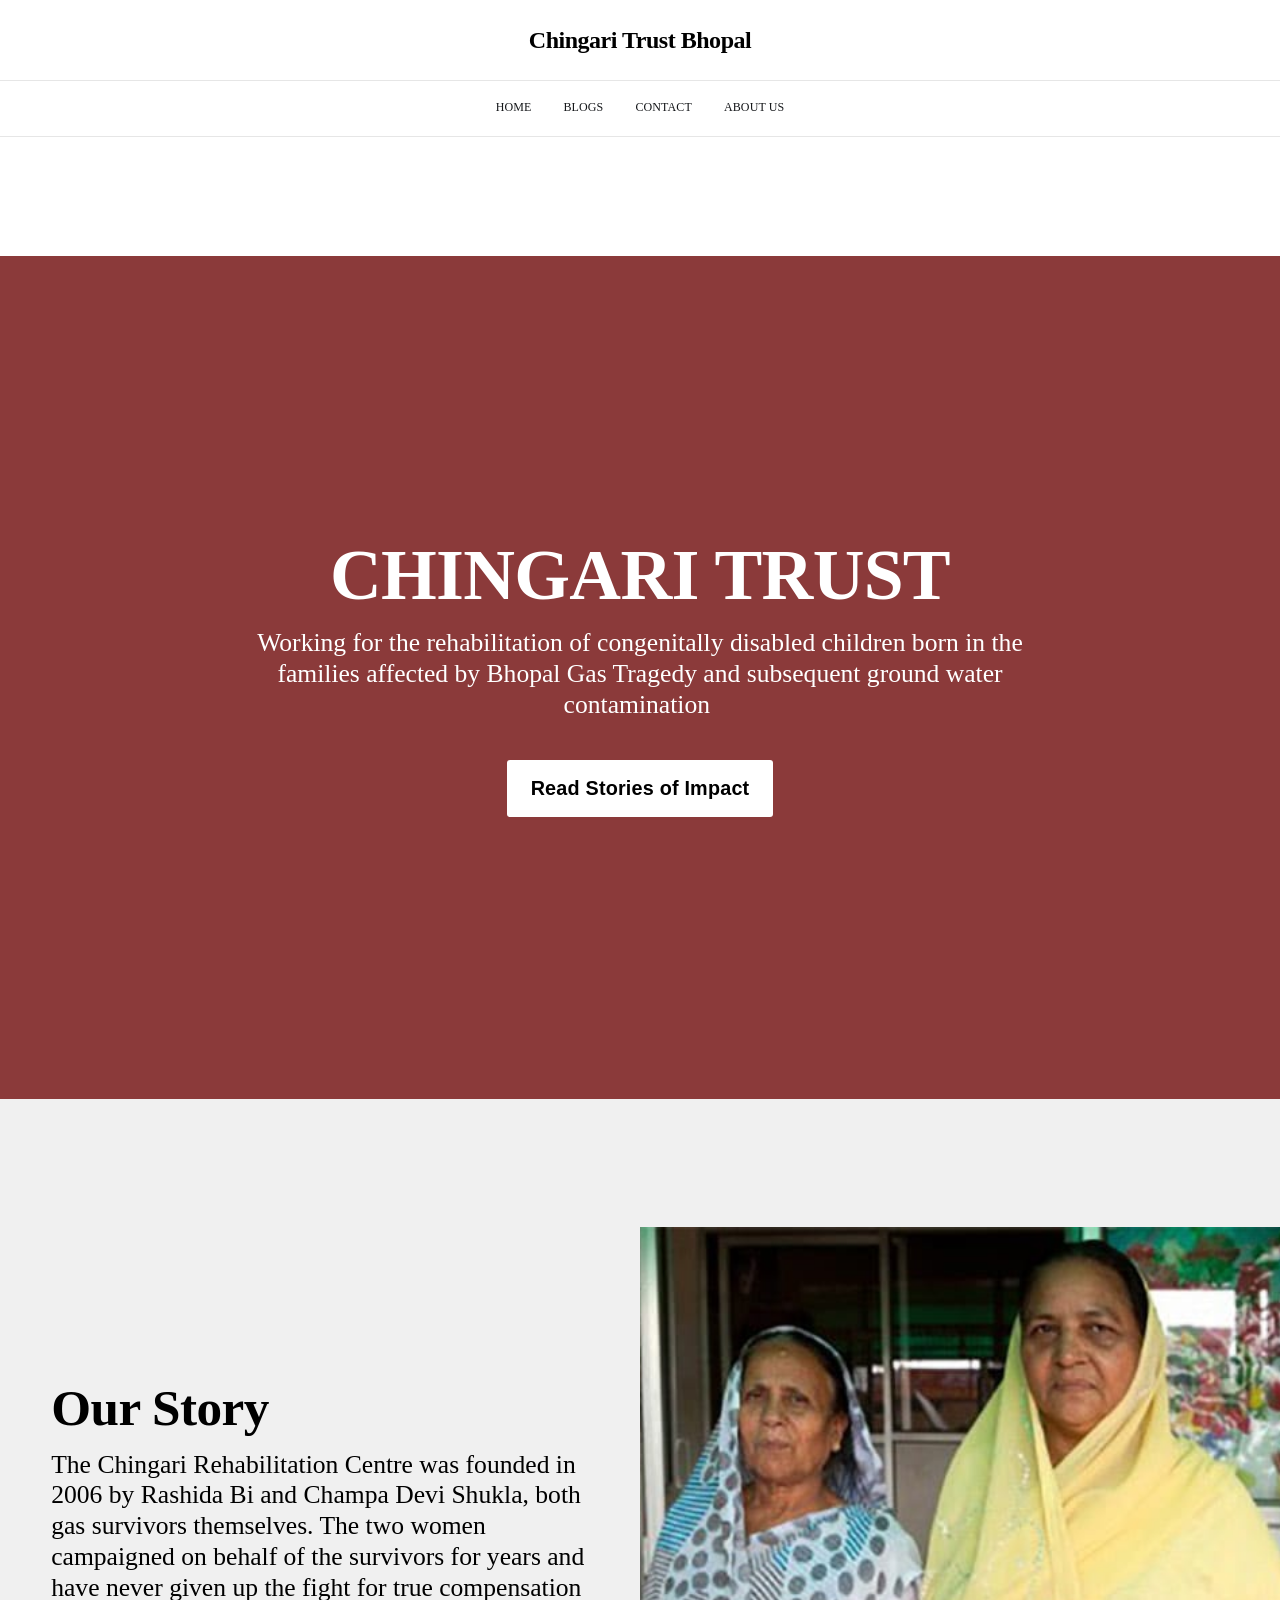
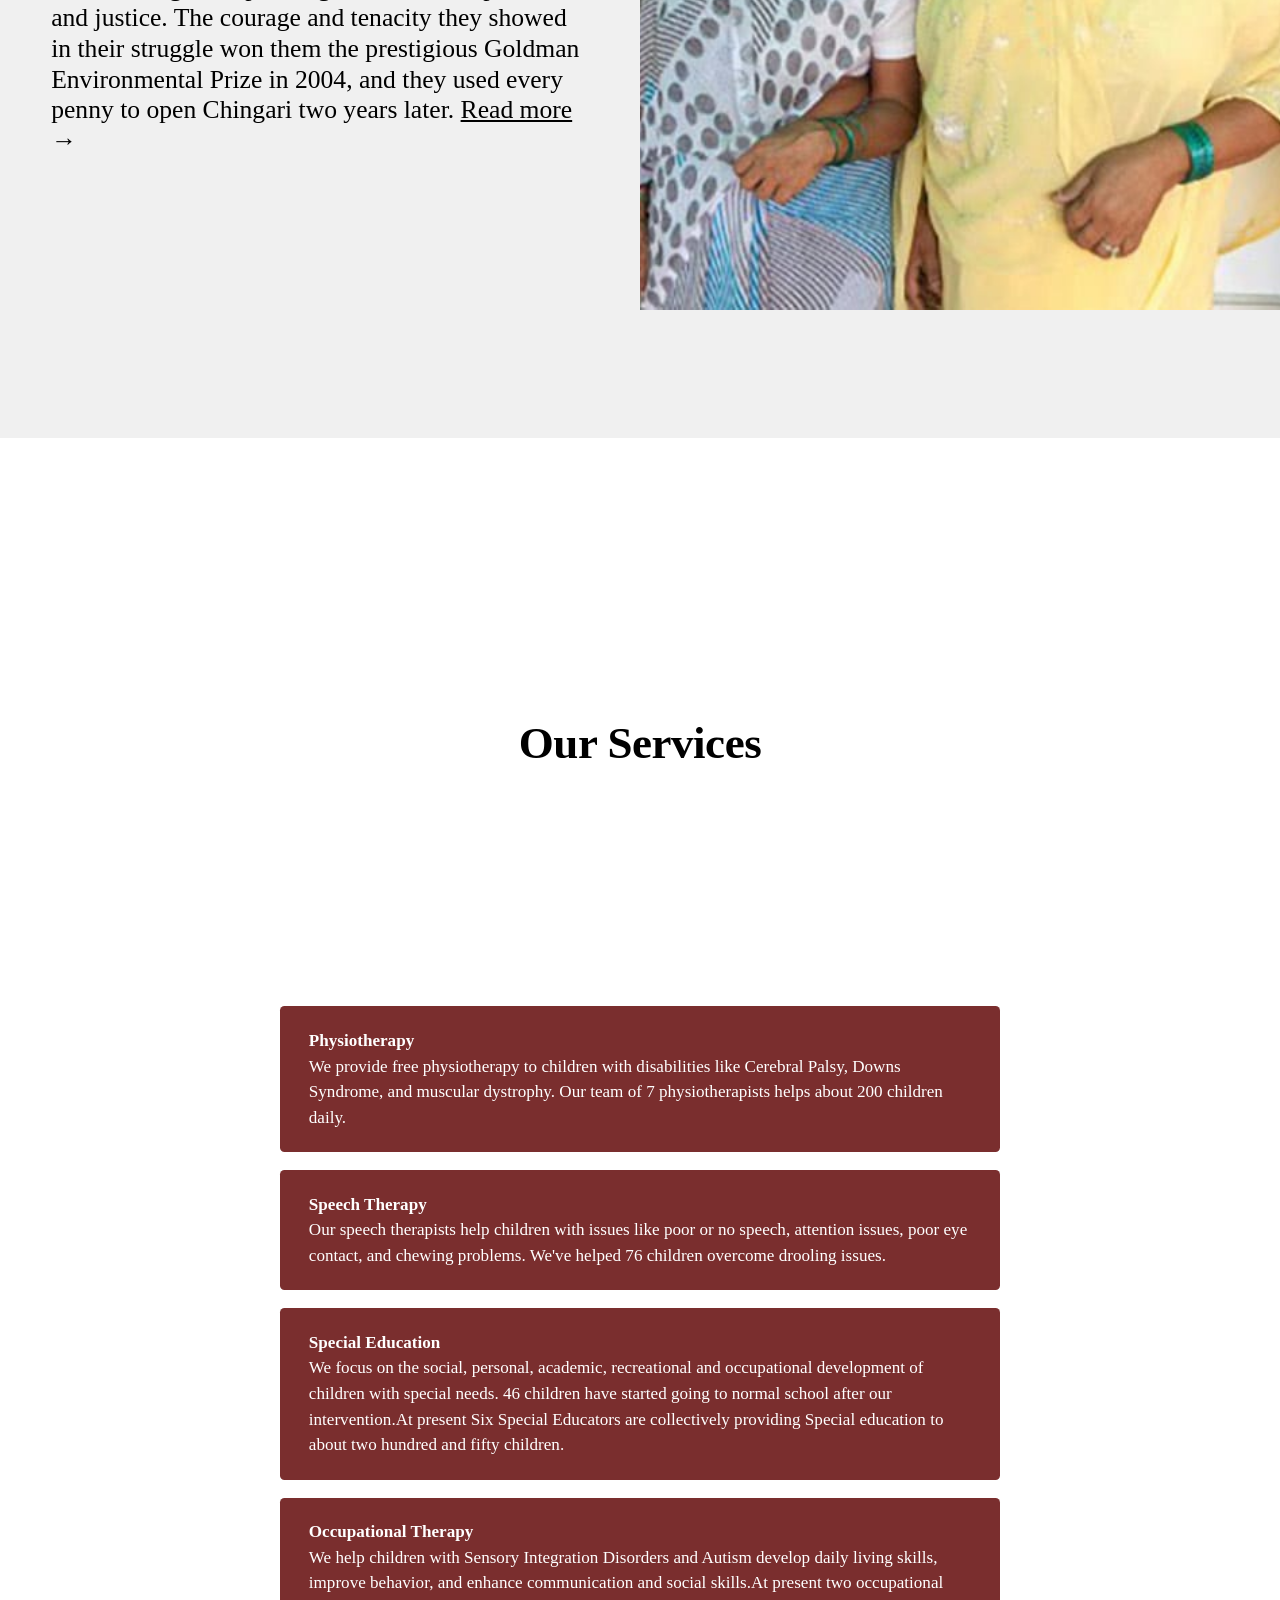
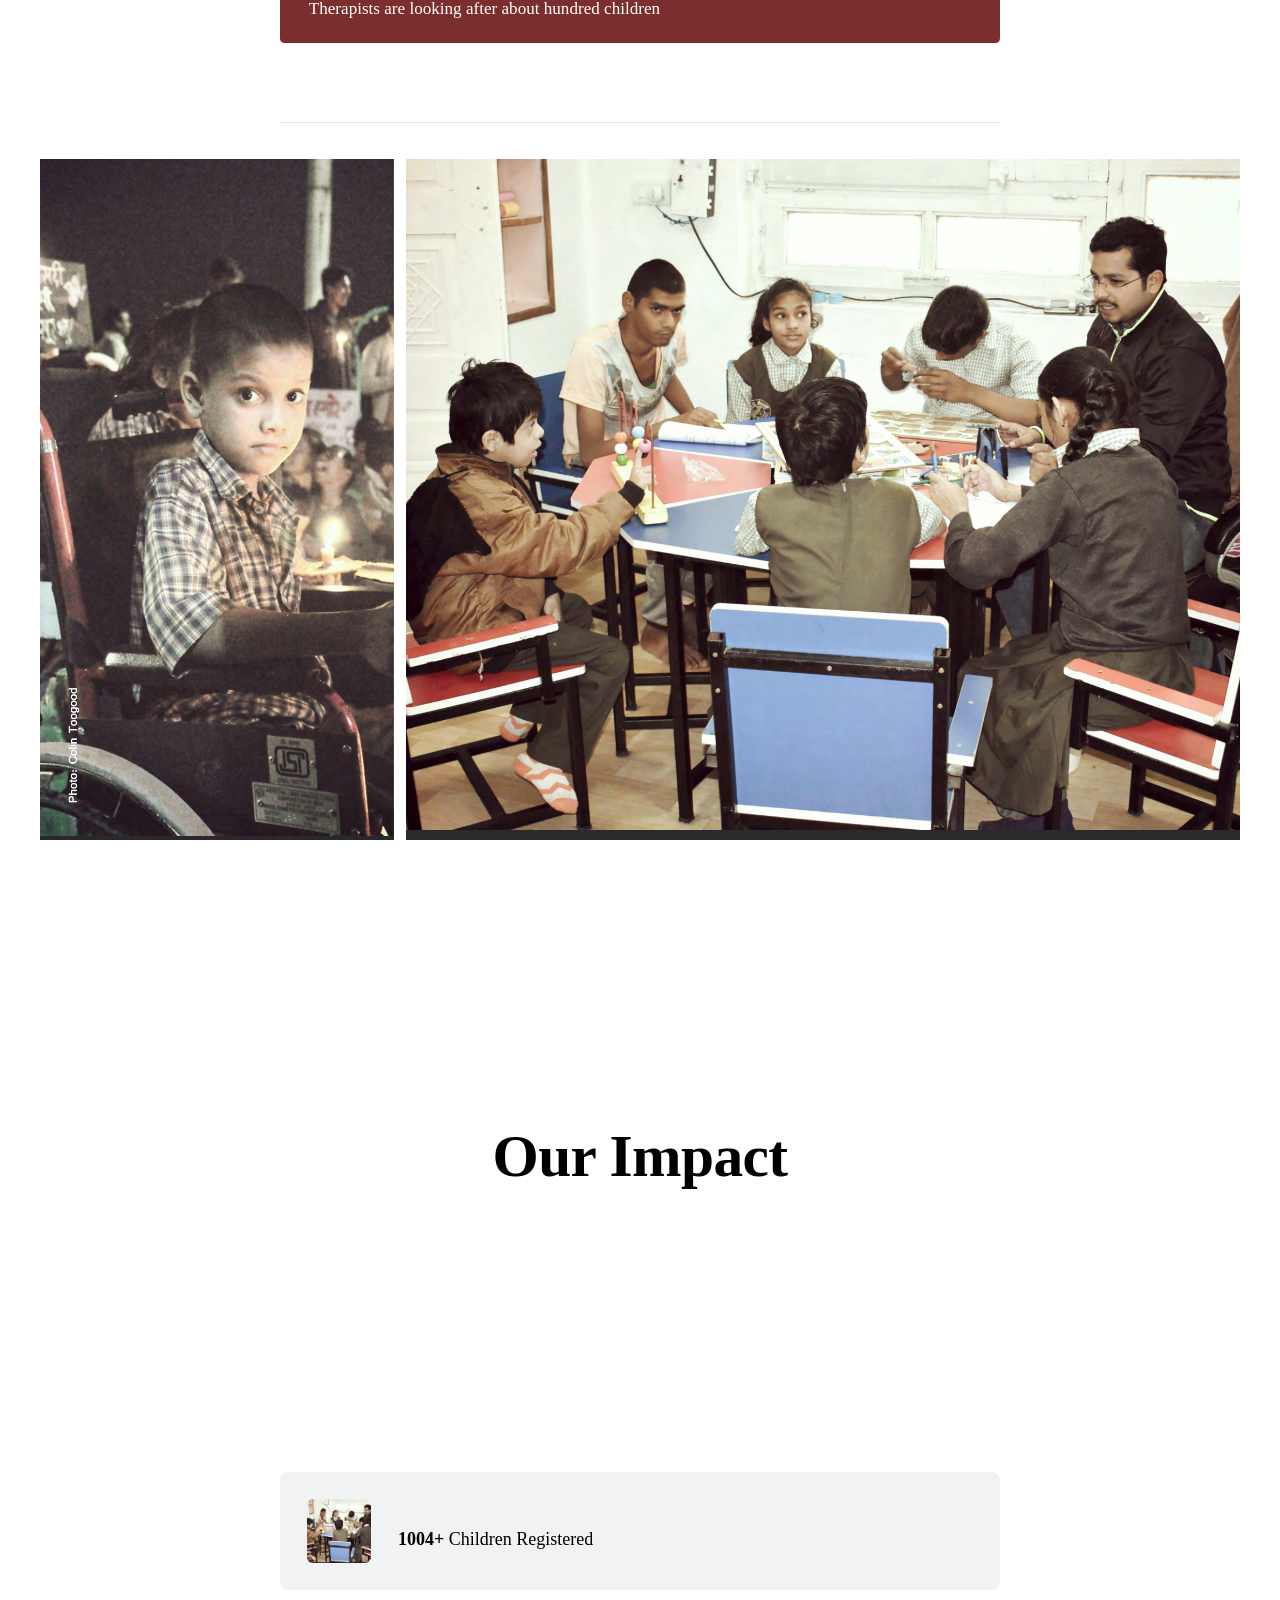
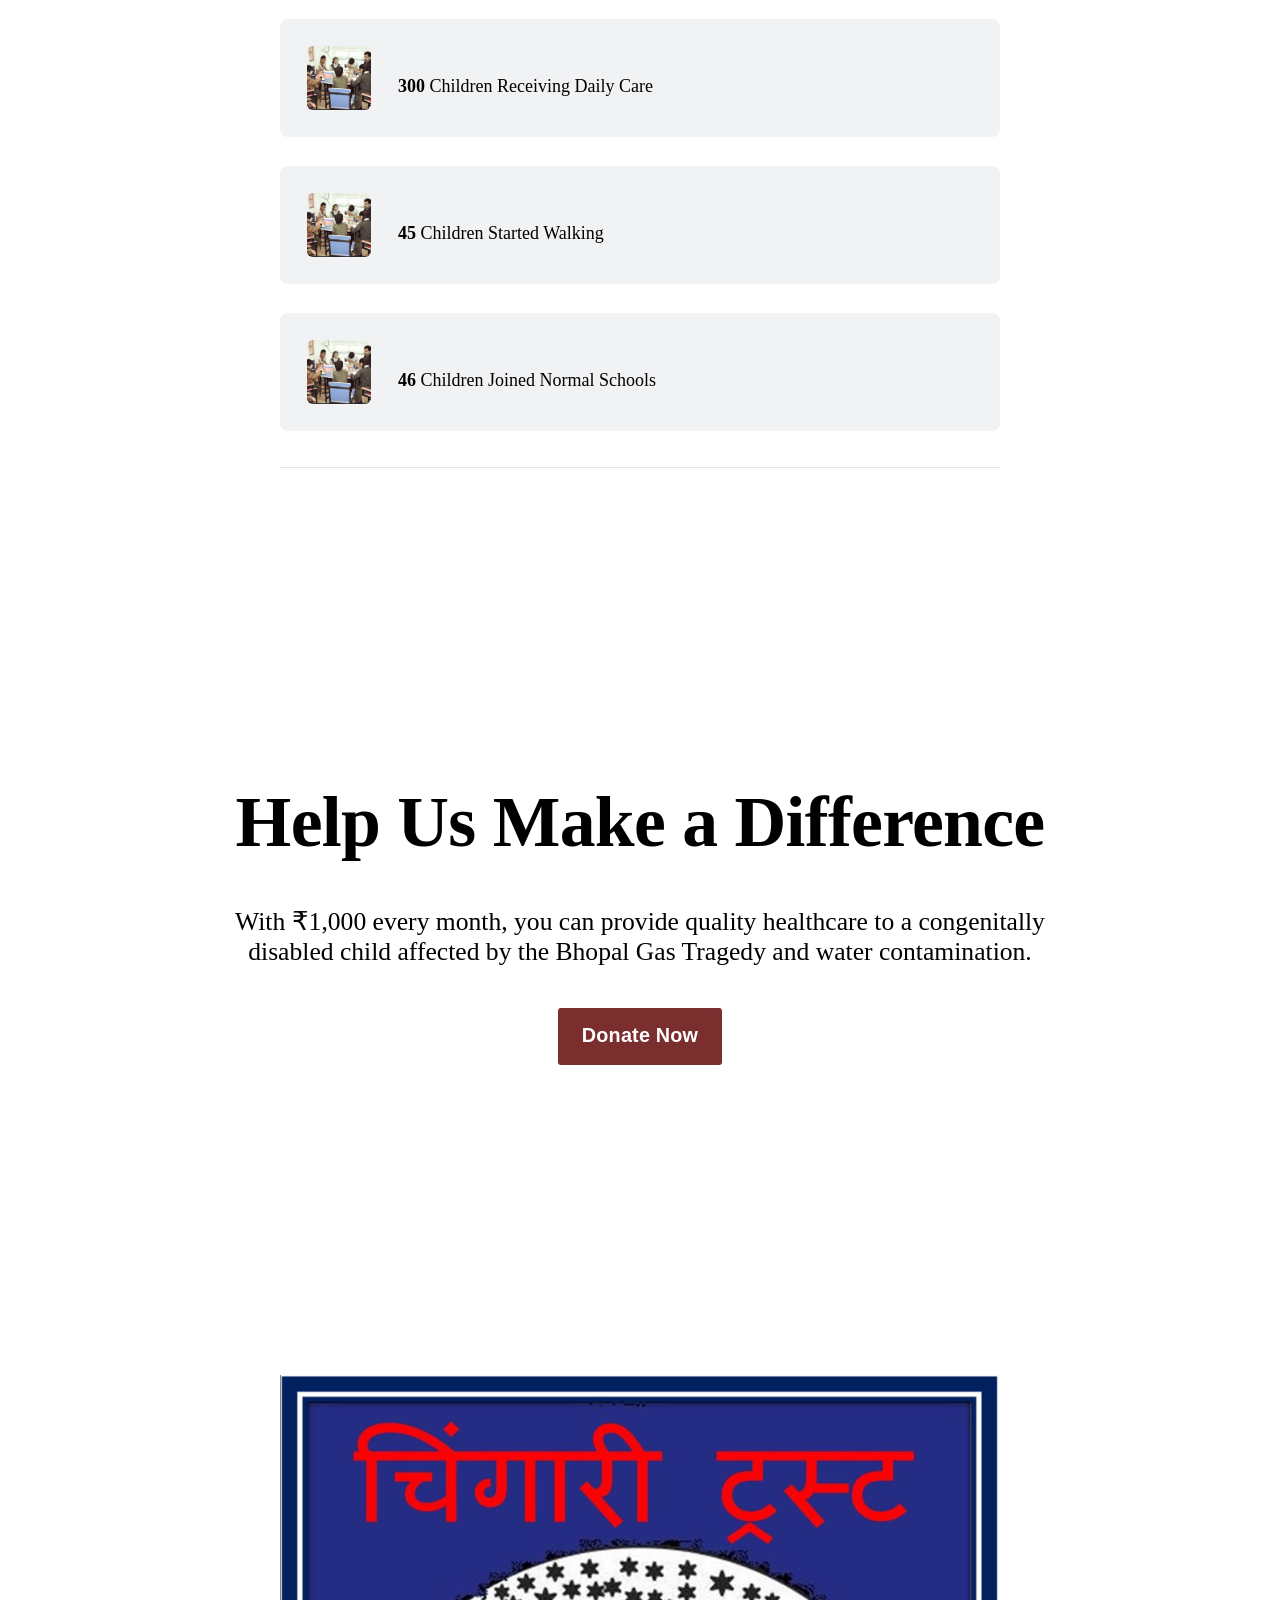
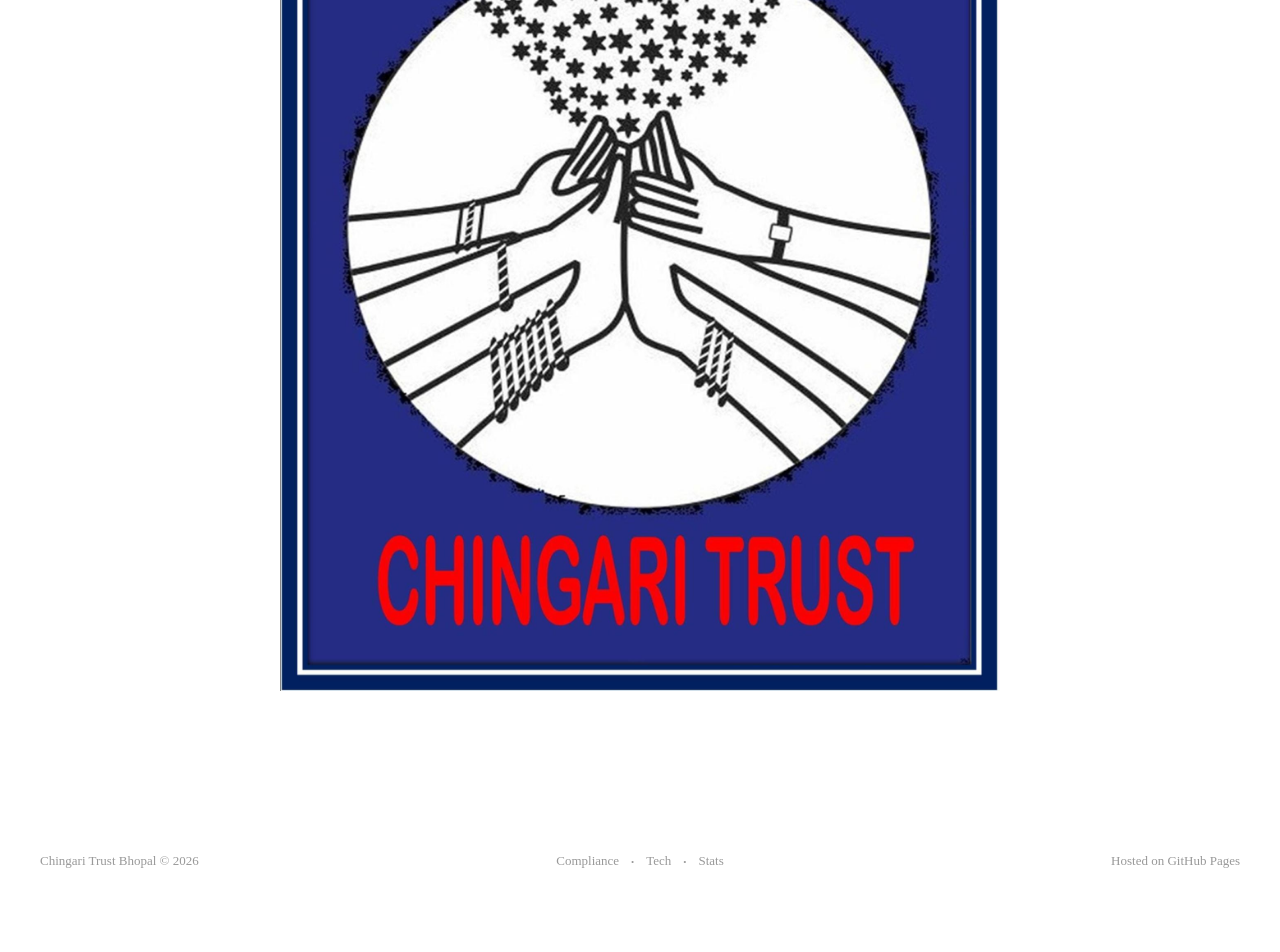
==== index.html @ 6e5bb3ed "Add complete static clone of chingaritrustbhopal.org for GitHub Pages - All pages cloned with exact " ====
<!DOCTYPE html>
<html lang="en">

<head>
    <meta charset="utf-8">
    <meta name="viewport" content="width=device-width, initial-scale=1">
    <title>Chingari Trust Bhopal</title>
    <link rel="stylesheet" href="/assets/css/screen.css">
    <link rel="stylesheet" type="text/css" href="/assets/css/cards.min.css">
    <link rel="stylesheet" href="/assets/css/overrides.css">

    <meta name="description" content="Providing medical relief and rehabilitation to children affected by the Bhopal Gas Tragedy and subsequent water contamination.">
    <link rel="icon" href="/assets/images/Logo-for-Tabish.jpg" type="image/jpeg">
    <link rel="canonical" href="/">
    <meta name="referrer" content="no-referrer-when-downgrade">
    
    <meta property="og:site_name" content="Chingari Trust Bhopal">
    <meta property="og:type" content="website">
    <meta property="og:title" content="Chingari Trust Bhopal">
    <meta property="og:description" content="Providing medical relief and rehabilitation to children affected by the Bhopal Gas Tragedy and subsequent water contamination.">
    <meta property="og:url" content="/">
    <meta property="article:modified_time" content="2025-11-01T05:56:43.000Z">
    <meta property="article:publisher" content="https://www.facebook.com/ghost">
    <meta name="twitter:card" content="summary">
    <meta name="twitter:title" content="Chingari Trust Bhopal">
    <meta name="twitter:description" content="Providing medical relief and rehabilitation to children affected by the Bhopal Gas Tragedy and subsequent water contamination.">
    <meta name="twitter:url" content="/">
    <meta name="twitter:label1" content="Written by">
    <meta name="twitter:data1" content="aikyam">
    <meta name="twitter:site" content="@ghost">
    
    <script type="application/ld+json">
{
    "@context": "https://schema.org",
    "@type": "Article",
    "publisher": {
        "@type": "Organization",
        "name": "Chingari Trust Bhopal",
        "url": "/",
        "logo": {
            "@type": "ImageObject",
            "url": "/content/images/size/w256h256/2025/08/Gemini_Generated_Image_85yene85yene85ye.png",
            "width": 60,
            "height": 60
        }
    },
    "author": {
        "@type": "Person",
        "name": "aikyam",
        "sameAs": []
    },
    "headline": "Chingari Trust Bhopal",
    "url": "/",
    "dateModified": "2025-11-01T05:56:43.000Z",
    "description": "\n\n\n\n\n\n\n\nCHINGARI TRUST\n\n\nWorking for the rehabilitation of congenitally disabled children born in the families affected by Bhopal Gas Tragedy and subsequent ground water contamination\n\n\nRead Stories of Impact\n\n\n\n\n\n\n\n\n\n\n\n\nOur Story\n\n\nThe Chingari Rehabilitation Centre was founded in 2006 by Rashida Bi and Champa Devi Shukla, both gas survivors themselves. The two women campaigned on behalf of the survivors for years and have never given up the fight for true compensation and justice. The courage ",
    "mainEntityOfPage": "/"
}
    </script>

    <meta name="generator" content="Ghost 5.130">
    <link rel="alternate" type="application/rss+xml" title="Chingari Trust Bhopal" href="/rss/">
    <script defer data-domain="chingaritrustbhopal.org" src="https://analytics.aikyamhq.com/js/script.file-downloads.hash.outbound-links.pageview-props.tagged-events.js"></script>
<script>window.plausible = window.plausible || function() { (window.plausible.q = window.plausible.q || []).push(arguments) }</script>
</head>

<body class="home-template gh-font-heading-lora gh-font-body-inter is-head-stacked">
<div class="gh-site">

    <header id="gh-head" class="gh-head gh-outer">
        <div class="gh-head-inner gh-inner">
            <div class="gh-head-brand">
                <div class="gh-head-brand-wrapper">
                    <a class="gh-head-logo" href="/">
                            Chingari Trust Bhopal
                    </a>
                </div>
                <button class="gh-burger" aria-label="Toggle menu"></button>
            </div>

            <nav class="gh-head-menu">
                <ul class="nav">
    <li class="nav-home nav-current"><a href="/">Home</a></li>
    <li class="nav-blogs"><a href="/tag/blog/">Blogs</a></li>
    <li class="nav-contact"><a href="/contact/">Contact</a></li>
    <li class="nav-about-us"><a href="/about/">About us</a></li>
</ul>

            </nav></div>
    </header>

    

<main id="gh-main" class="gh-main">
    <article class="gh-article post no-image">


        <div class="gh-content gh-canvas">
            <div class="kg-card kg-header-card kg-v2 kg-width-full kg-content-wide " style="background-color: #8B3A3A;" data-background-color="#8B3A3A">
            
            <div class="kg-header-card-content">
                
                <div class="kg-header-card-text kg-align-center">
                    <h2 id="chingari-trust" class="kg-header-card-heading" style="color: #FFFFFF;" data-text-color="#FFFFFF"><span style="white-space: pre-wrap;">CHINGARI TRUST</span></h2>
                    <p id="working-for-the-rehabilitation-of-congenitally-disabled-children-born-in-the-families-affected-by-bhopal-gas-tragedy-and-subsequent-ground-water-contamination-" class="kg-header-card-subheading" style="color: #FFFFFF;" data-text-color="#FFFFFF"><span style="white-space: pre-wrap;">Working for the rehabilitation of congenitally disabled children born in the families affected by Bhopal Gas Tragedy and subsequent ground water contamination </span></p>
                    <a href="/tag/blog/" class="kg-header-card-button " style="background-color: #ffffff;color: #000000;" data-button-color="#ffffff" data-button-text-color="#000000">Read Stories of Impact</a>
                </div>
            </div>
        </div><div class="kg-card kg-header-card kg-v2 kg-layout-split kg-width-full kg-swapped " style="background-color: #F0F0F0;" data-background-color="#F0F0F0">
            
            <div class="kg-header-card-content">
                
            <picture><img class="kg-header-card-image" src="/assets/images/Rashida-Champa_W600.jpg" srcset="/assets/images/Rashida-Champa_W600.jpg 600w" loading="lazy" alt=""></picture>
        
                <div class="kg-header-card-text ">
                    <h2 id="our-story" class="kg-header-card-heading" style="color: #000000;" data-text-color="#000000"><span style="white-space: pre-wrap;">Our Story</span></h2>
                    <p id="[base64]" class="kg-header-card-subheading" style="color: #000000;" data-text-color="#000000"><span style="white-space: pre-wrap;">The Chingari Rehabilitation Centre was founded in 2006 by Rashida Bi and Champa Devi Shukla, both gas survivors themselves. The two women campaigned on behalf of the survivors for years and have never given up the fight for true compensation and justice. The courage and tenacity they showed in their struggle won them the prestigious Goldman Environmental Prize in 2004, and they used every penny to open Chingari two years later. </span><a href="/about/" rel="noreferrer"><span style="white-space: pre-wrap;">Read more</span></a><span style="white-space: pre-wrap;"> →</span></p>
                    
                </div>
            </div>
        </div><p></p><div class="kg-card kg-header-card kg-v2 kg-width-regular " style="background-color: #FFFFFF;" data-background-color="#FFFFFF">
            
            <div class="kg-header-card-content">
                
                <div class="kg-header-card-text kg-align-center">
                    <h2 id="our-services" class="kg-header-card-heading" style="color: #000000;" data-text-color="#000000"><span style="white-space: pre-wrap;">Our Services</span></h2>
                    
                    
                </div>
            </div>
        </div><div class="kg-card kg-callout-card kg-callout-card-accent"><div class="kg-callout-text"><b><strong style="white-space: pre-wrap;">Physiotherapy</strong></b><br>We provide free physiotherapy to children with disabilities like Cerebral Palsy, Downs Syndrome, and muscular dystrophy. Our team of 7 physiotherapists helps about 200 children daily.</div></div><div class="kg-card kg-callout-card kg-callout-card-accent"><div class="kg-callout-text"><b><strong style="white-space: pre-wrap;">Speech Therapy</strong></b><br>Our speech therapists help children with issues like poor or no speech, attention issues, poor eye contact, and chewing problems. We've helped 76 children overcome drooling issues.</div></div><div class="kg-card kg-callout-card kg-callout-card-accent"><div class="kg-callout-text"><b><strong style="white-space: pre-wrap;">Special Education</strong></b><br>We focus on the social, personal, academic, recreational and occupational development of children with special needs. 46 children have started going to normal school after our intervention.At present Six Special Educators are collectively providing Special education to about two hundred and fifty children.</div></div><div class="kg-card kg-callout-card kg-callout-card-accent"><div class="kg-callout-text"><b><strong style="white-space: pre-wrap;">Occupational Therapy</strong></b><br>We help children with Sensory Integration Disorders and Autism develop daily living skills, improve behavior, and enhance communication and social skills.At present two occupational Therapists are looking after about hundred children</div></div><p></p><hr><figure class="kg-card kg-gallery-card kg-width-wide"><div class="kg-gallery-container"><div class="kg-gallery-row"><div class="kg-gallery-image"><img src="/assets/images/chingari-story-1.png" width="656" height="1190" loading="lazy" alt=""></div><div class="kg-gallery-image"><img src="/assets/images/chingari-hero-6.png" width="1546" height="1262" loading="lazy" alt="" sizes="(min-width: 720px) 720px"></div></div></div></figure><div class="kg-card kg-header-card kg-v2 kg-width-wide " style="background-color: #ffffff;" data-background-color="#ffffff">
            
            <div class="kg-header-card-content">
                
                <div class="kg-header-card-text kg-align-center">
                    <h2 id="our-impact" class="kg-header-card-heading" style="color: #000000;" data-text-color="#000000"><span style="white-space: pre-wrap;">Our Impact</span></h2>
                    
                    
                </div>
            </div>
        </div><div class="kg-card kg-cta-card kg-cta-bg-grey kg-cta-minimal  kg-cta-has-img kg-cta-link-accent " data-layout="minimal">
            
            <div class="kg-cta-content">
                
                    <div class="kg-cta-image-container">
                        <img src="/assets/images/chingari-hero-8.png" alt="CTA Image" data-image-dimensions="1546x1262">
                    </div>
                
                
                    <div class="kg-cta-content-inner">
                    
                        <div class="kg-cta-text">
                            <p><br><b><strong style="white-space: pre-wrap;">1004+</strong></b><span style="white-space: pre-wrap;"> Children Registered</span></p>
                        </div>
                    
                    
                    </div>
                
            </div>
        </div><div class="kg-card kg-cta-card kg-cta-bg-grey kg-cta-minimal  kg-cta-has-img  " data-layout="minimal">
            
            <div class="kg-cta-content">
                
                    <div class="kg-cta-image-container">
                        <img src="/assets/images/chingari-hero-8.png" alt="CTA Image" data-image-dimensions="1546x1262">
                    </div>
                
                
                    <div class="kg-cta-content-inner">
                    
                        <div class="kg-cta-text">
                            <p><br><b><strong style="white-space: pre-wrap;">300</strong></b><span style="white-space: pre-wrap;"> Children Receiving Daily Care</span></p>
                        </div>
                    
                    
                    </div>
                
            </div>
        </div><div class="kg-card kg-cta-card kg-cta-bg-grey kg-cta-minimal  kg-cta-has-img  " data-layout="minimal">
            
            <div class="kg-cta-content">
                
                    <div class="kg-cta-image-container">
                        <img src="/assets/images/chingari-hero-8.png" alt="CTA Image" data-image-dimensions="1546x1262">
                    </div>
                
                
                    <div class="kg-cta-content-inner">
                    
                        <div class="kg-cta-text">
                            <p><br><b><strong style="white-space: pre-wrap;">45</strong></b><span style="white-space: pre-wrap;"> Children Started Walking</span></p>
                        </div>
                    
                    
                    </div>
                
            </div>
        </div><div class="kg-card kg-cta-card kg-cta-bg-grey kg-cta-minimal  kg-cta-has-img  " data-layout="minimal">
            
            <div class="kg-cta-content">
                
                    <div class="kg-cta-image-container">
                        <img src="/assets/images/chingari-hero-8.png" alt="CTA Image" data-image-dimensions="1546x1262">
                    </div>
                
                
                    <div class="kg-cta-content-inner">
                    
                        <div class="kg-cta-text">
                            <p><br><b><strong style="white-space: pre-wrap;">46</strong></b><span style="white-space: pre-wrap;"> Children Joined Normal Schools</span></p>
                        </div>
                    
                    
                    </div>
                
            </div>
        </div><hr><div class="kg-card kg-header-card kg-v2 kg-width-full kg-content-wide " style="background-color: #FFFFFF;" data-background-color="#FFFFFF">
            
            <div class="kg-header-card-content">
                
                <div class="kg-header-card-text kg-align-center">
                    <h2 id="help-us-make-a-difference" class="kg-header-card-heading" style="color: #000000;" data-text-color="#000000"><span style="white-space: pre-wrap;">Help Us Make a Difference</span></h2>
                    <p id="with-1000-every-month-you-can-provide-quality-healthcare-to-a-congenitally-disabled-child-affected-by-the-bhopal-gas-tragedy-and-water-contamination" class="kg-header-card-subheading" style="color: #000000;" data-text-color="#000000"><br><span style="white-space: pre-wrap;">With ₹1,000 every month, you can provide quality healthcare to a congenitally disabled child affected by the Bhopal Gas Tragedy and water contamination.</span></p>
                    <a href="/contact/" class="kg-header-card-button kg-style-accent" style="color: #FFFFFF;" data-button-color="accent" data-button-text-color="#FFFFFF">Donate Now</a>
                </div>
            </div>
        </div><figure class="kg-card kg-image-card"><img src="/assets/images/Logo-for-Tabish.jpg" class="kg-image" alt="" loading="lazy" width="1754" height="2231" sizes="(min-width: 720px) 720px"></figure>
        </div>

    </article>
</main>




    <footer class="gh-foot gh-outer">
        <div class="gh-foot-inner gh-inner">
            <div class="gh-copyright">
                Chingari Trust Bhopal © 2026
            </div>
                <nav class="gh-foot-menu">
                    <ul class="nav">
    <li class="nav-compliance"><a href="/compliance/">Compliance</a></li>
    <li class="nav-tech"><a href="/tech/">Tech</a></li>
    <li class="nav-stats"><a href="/stats/">Stats</a></li>
</ul>

                </nav>
            <div class="gh-powered-by">
                <a href="https://github.com/t4glabs/chingaritrustbhopal" target="_blank" rel="noopener">Hosted on GitHub Pages</a>
            </div>
        </div>
    </footer>

</div><script>
(function(){
  var burger = document.querySelector('.gh-burger');
  if(burger){
    burger.addEventListener('click', function(){
      document.body.classList.toggle('is-head-open');
    });
  }
})();
</script>
</body>

</html>
---- assets/css/screen.css ----
:root{--color-primary-text:#333;--color-secondary-text:#999;--color-white:#fff;--color-lighter-gray:#f6f6f6;--color-light-gray:#e6e6e6;--color-mid-gray:#ccc;--color-dark-gray:#444;--color-darker-gray:#15171a;--color-black:#000;--font-sans:-apple-system,BlinkMacSystemFont,Segoe UI,Helvetica,Arial,sans-serif;--font-serif:Georgia,serif;--font-mono:Menlo,Consolas,Monaco,Liberation Mono,Lucida Console,monospace;--head-nav-gap:2.8rem;--h1-size:4.6rem;--gap:3.6rem;--header-spacing:80px}@media (max-width:767px){:root{--h1-size:3.2rem!important;--gap:2rem;--header-spacing:48px}}*,:after,:before{box-sizing:border-box}blockquote,body,dd,dl,figure,h1,h2,h3,h4,h5,h6,p{margin:0}ol[role=list],ul[role=list]{list-style:none}html:focus-within{scroll-behavior:smooth}body{line-height:1.5;min-height:100vh;text-rendering:optimizespeed}a:not([class]){-webkit-text-decoration-skip:ink;text-decoration-skip-ink:auto}img,picture{display:block;max-width:100%}button,input,select,textarea{font:inherit}@media (prefers-reduced-motion:reduce){html:focus-within{scroll-behavior:auto}*,:after,:before{animation-duration:.01ms!important;animation-iteration-count:1!important;scroll-behavior:auto!important;transition-duration:.01ms!important}}html{font-size:62.5%}body{background-color:var(--color-white);color:var(--color-primary-text);font-family:var(--gh-font-body,var(--font-sans));font-size:1.6rem;line-height:1.6;-webkit-font-smoothing:antialiased;-moz-osx-font-smoothing:grayscale}img{height:auto}a{color:var(--color-darker-gray);text-decoration:none}a:hover{opacity:.8}h1,h2,h3,h4,h5,h6{color:var(--color-darker-gray);font-family:var(--gh-font-heading,var(--font-sans));letter-spacing:-.02em;line-height:1.15}h1{font-size:var(--h1-size)}h2{font-size:2.8rem}h3{font-size:2.4rem}h4{font-size:2.2rem}h5{font-size:2rem}h6{font-size:1.8rem}hr{background-color:var(--color-light-gray);border:0;height:1px;width:100%}blockquote:not([class]){border-left:4px solid var(--ghost-accent-color);padding-left:2rem}figcaption{color:var(--color-secondary-text);font-size:1.4rem;line-height:1.4;margin-top:1.6rem;text-align:center}.kg-width-full figcaption{padding:0 1.6rem}.gh-content figcaption a{color:var(--color-darker-gray);text-decoration:none}pre{background-color:var(--color-lighter-gray);hyphens:none;line-height:1.5;overflow-x:scroll;padding:1.6rem 2.4rem;white-space:pre;-webkit-overflow-scrolling:touch}code{font-family:var(--font-mono);font-size:15px}:not(pre)>code{background-color:var(--color-lighter-gray);border-radius:3px;color:var(--ghost-accent-color);padding:.4rem}iframe{border:0;display:block;overflow:hidden;width:100%}@media (max-width:767px){h2{font-size:2.4rem}h3{font-size:2.1rem}}.gh-site{display:flex;flex-direction:column;min-height:100vh}.gh-main{flex-grow:1;padding-bottom:8rem;padding-top:8rem}.page-template .gh-main{padding-block:0}.gh-outer{padding-left:var(--gap);padding-right:var(--gap)}.gh-inner{margin:0 auto;max-width:var(--container-width,1200px)}.gh-canvas,.kg-width-full.kg-content-wide{--main:min(var(--content-width,720px),100% - var(--gap) * 2);--wide:minmax(0,calc((var(--container-width, 1200px) - var(--content-width, 720px))/2));--full:minmax(var(--gap),1fr);display:grid;grid-template-columns:[full-start] var(--full) [wide-start] var(--wide) [main-start] var(--main) [main-end] var(--wide) [wide-end] var(--full) [full-end]}.gh-canvas>*{grid-column:main}.kg-content-wide>div,.kg-width-wide{grid-column:wide}.kg-width-full{grid-column:full}.kg-width-full img{width:100%}@media (max-width:767px){#gh-main{padding-bottom:4.8rem;padding-top:4.8rem}}.gh-head{background-color:var(--color-white);height:100px}.gh-head-inner{align-items:center;-moz-column-gap:var(--head-nav-gap);column-gap:var(--head-nav-gap);display:grid;grid-auto-flow:row dense;grid-template-columns:1fr auto auto;height:100%}.gh-head-brand{line-height:1}.gh-head-brand-wrapper{align-items:center;display:flex}.gh-head-logo{font-family:var(--gh-font-heading,var(--font-sans));font-size:2.4rem;font-weight:700;letter-spacing:-.02em;position:relative}.gh-head-logo img{max-height:40px}.gh-head-logo img:nth-child(2){left:0;opacity:0;position:absolute;top:0}.gh-head-menu{display:flex}.gh-head .nav,.gh-head-menu{align-items:center;gap:var(--head-nav-gap)}.gh-head .nav{display:inline-flex;list-style:none;margin:0;padding:0;white-space:nowrap}.gh-head .nav-more-toggle{font-size:inherit;margin:0 -6px;position:relative;text-transform:inherit}.gh-head .nav-more-toggle svg{height:24px;width:24px}.gh-head-actions{align-items:center;display:flex;gap:var(--head-nav-gap);justify-content:flex-end}.gh-head-members{align-items:center;display:flex;gap:20px;white-space:nowrap}.gh-head-btn.gh-btn{font-size:inherit;font-weight:600}.gh-head-btn:not(.gh-btn){align-items:center;color:var(--ghost-accent-color);display:inline-flex}.gh-head-btn svg{height:1.3em;width:1.3em}.gh-search{margin-left:-6px;margin-right:-6px}.gh-search:hover{opacity:.9}.gh-head-brand .gh-search{margin-right:8px}@media (max-width:767px){.gh-head-members{flex-direction:column-reverse;gap:16px;width:100%}.gh-head-actions .gh-search{display:none}}@media (min-width:768px){.gh-head-brand .gh-search{display:none}body:not(.is-dropdown-loaded) .gh-head-menu .nav>li{opacity:0}}.is-head-left-logo .gh-head-inner{grid-template-columns:auto 1fr auto}@media (min-width:992px){.is-head-left-logo .gh-head-menu{margin-left:16px;margin-right:64px}}.is-head-middle-logo .gh-head-inner{grid-template-columns:1fr auto 1fr}.is-head-middle-logo .gh-head-brand{grid-column-start:2}.is-head-middle-logo .gh-head-actions{gap:28px}@media (min-width:992px){.is-head-middle-logo .gh-head-menu{margin-right:64px}}.is-head-stacked .gh-head{height:auto;position:relative}.is-head-stacked .gh-head-inner{grid-template-columns:1fr auto 1fr}.is-head-stacked .gh-head-brand{display:flex;grid-column-start:2;grid-row-start:1;min-height:80px}@media (max-width:767px){.is-head-stacked .gh-head-brand{min-height:unset}}@media (min-width:992px){.is-head-stacked .gh-head-inner{padding:0}.is-head-stacked .gh-head-brand{align-items:center;display:flex;height:80px}.is-head-stacked .gh-head-menu{grid-column:1/4;grid-row-start:2;height:56px;justify-content:center;margin:0 48px}.is-head-stacked .gh-head-menu:after,.is-head-stacked .gh-head-menu:before{background-color:var(--color-light-gray);content:"";height:1px;left:0;position:absolute;top:80px;width:100%}.is-head-stacked .gh-head-menu:after{top:136px}.is-head-stacked .gh-head-actions{grid-column:1/4;grid-row-start:1;justify-content:space-between}}.is-head-transparent .gh-head{background-color:transparent;left:0;position:absolute;right:0;z-index:90}.is-head-transparent .gh-head .nav>li a,.is-head-transparent .gh-head-description,.is-head-transparent .gh-head-link,.is-head-transparent .gh-head-logo,.is-head-transparent .gh-head-logo a,.is-head-transparent .gh-search,.is-head-transparent .gh-social,.is-head-transparent .nav-more-toggle{color:var(--color-white)}.is-head-transparent .gh-burger:after,.is-head-transparent .gh-burger:before{background-color:var(--color-white)}.is-head-transparent .gh-head-btn{background-color:#fff;color:#15171a}.is-head-transparent .gh-head-menu:after,.is-head-transparent .gh-head-menu:before{background-color:hsla(0,0%,100%,.2)}.is-head-transparent #announcement-bar-root{left:0;position:absolute;right:0}.is-head-transparent #announcement-bar-root:not(:empty)+:is(.site,.gh-site) .gh-head{margin-top:48px}.is-head-dark:not(.is-head-transparent) .gh-head{background-color:var(--color-darker-gray)}.is-head-dark:not(.is-head-transparent) .gh-head .nav a,.is-head-dark:not(.is-head-transparent) .gh-head-description,.is-head-dark:not(.is-head-transparent) .gh-head-link,.is-head-dark:not(.is-head-transparent) .gh-head-logo,.is-head-dark:not(.is-head-transparent) .gh-head-logo a,.is-head-dark:not(.is-head-transparent) .gh-search,.is-head-dark:not(.is-head-transparent) .gh-social,.is-head-dark:not(.is-head-transparent) .nav-more-toggle{color:var(--color-white)}.is-head-dark:not(.is-head-transparent) .gh-burger:after,.is-head-dark:not(.is-head-transparent) .gh-burger:before{background-color:var(--color-white)}.is-head-dark:not(.is-head-transparent) .gh-head-btn{background-color:#fff;color:#15171a}.is-head-dark:not(.is-head-transparent) .gh-head-menu:after,.is-head-dark:not(.is-head-transparent) .gh-head-menu:before{background-color:hsla(0,0%,100%,.2)}.is-head-brand:not(.is-head-transparent) .gh-head{background-color:var(--ghost-accent-color)}.is-head-brand:not(.is-head-transparent) .gh-head .nav a,.is-head-brand:not(.is-head-transparent) .gh-head-description,.is-head-brand:not(.is-head-transparent) .gh-head-link,.is-head-brand:not(.is-head-transparent) .gh-head-logo,.is-head-brand:not(.is-head-transparent) .gh-head-logo a,.is-head-brand:not(.is-head-transparent) .gh-search,.is-head-brand:not(.is-head-transparent) .gh-social,.is-head-brand:not(.is-head-transparent) .nav-more-toggle{color:var(--color-white)}.is-head-brand:not(.is-head-transparent) .gh-burger:after,.is-head-brand:not(.is-head-transparent) .gh-burger:before{background-color:var(--color-white)}.is-head-brand:not(.is-head-transparent) .gh-head-btn{background-color:#fff;color:#15171a}.is-head-brand:not(.is-head-transparent) .gh-head-menu:after,.is-head-brand:not(.is-head-transparent) .gh-head-menu:before{background-color:hsla(0,0%,100%,.3)}.gh-dropdown{background-color:#fff;border-radius:5px;box-shadow:0 0 0 1px rgba(0,0,0,.04),0 7px 20px -5px rgba(0,0,0,.15);margin-top:24px;opacity:0;padding:12px 0;position:absolute;right:-16px;text-align:left;top:100%;transform:translate3d(0,6px,0);transition:opacity .3s,transform .2s;visibility:hidden;width:200px;z-index:90}.is-head-middle-logo .gh-dropdown{left:-24px;right:auto}.is-dropdown-mega .gh-dropdown{-moz-column-gap:40px;column-gap:40px;display:grid;grid-auto-flow:column;grid-template-columns:1fr 1fr;padding:20px 32px;width:auto}.is-dropdown-open .gh-dropdown{opacity:1;transform:translateY(0);visibility:visible}.gh-dropdown li a{color:#15171a!important;display:block;padding:6px 20px}.is-dropdown-mega .gh-dropdown li a{padding:8px 0}.gh-burger{-webkit-appearance:none;-moz-appearance:none;appearance:none;background-color:transparent;border:0;cursor:pointer;display:none;height:30px;margin-right:-3px;padding:0;position:relative;width:30px}.gh-burger:after,.gh-burger:before{background-color:var(--color-darker-gray);content:"";height:1px;left:3px;position:absolute;transition:all .2s cubic-bezier(.04,.04,.12,.96) .1008s;width:24px}.gh-burger:before{top:11px}.gh-burger:after{bottom:11px}.is-head-open .gh-burger:before{top:15px;transform:rotate(45deg)}.is-head-open .gh-burger:after{bottom:14px;transform:rotate(-45deg)}@media (max-width:767px){#gh-head{height:64px}#gh-head .gh-head-inner{gap:48px;grid-template-columns:1fr;grid-template-rows:auto 1fr auto}#gh-head .gh-head-brand{align-items:center;display:grid;grid-column-start:1;grid-template-columns:1fr auto auto;height:64px}#gh-head .gh-head-logo{font-size:2.2rem}.gh-burger{display:block}#gh-head .gh-head-actions,#gh-head .gh-head-menu{justify-content:center;opacity:0;position:fixed;visibility:hidden}#gh-head .gh-head-menu{transform:translateY(0);transition:none}#gh-head .nav{align-items:center;gap:20px;line-height:1.4}#gh-head .nav a{font-size:2.6rem;font-weight:600;text-transform:none}#gh-head .nav li{opacity:0;transform:translateY(-4px)}#gh-head .gh-head-actions{text-align:center}#gh-head :is(.gh-head-btn,.gh-head-link){opacity:0;transform:translateY(8px)}#gh-head .gh-head-btn{font-size:1.8rem;text-transform:none;width:100%}#gh-head .gh-head-btn:not(.gh-btn){font-size:2rem}#gh-main{transition:opacity .4s}.is-head-open #gh-head{height:100%;inset:0;overflow-y:scroll;position:fixed;z-index:3999999;-webkit-overflow-scrolling:touch}.is-head-open:not(.is-head-brand):not(.is-head-dark):not(.is-head-transparent) #gh-head{background-color:var(--color-white)}.is-head-open.is-head-transparent #gh-head,.is-head-open:is(.is-head-transparent,.is-head-brand) #gh-head .gh-head-actions{background-color:var(--ghost-accent-color)}.is-head-open.is-head-dark #gh-head,.is-head-open.is-head-dark #gh-head .gh-head-actions{background-color:var(--color-darker-gray)}.is-head-open #gh-head .gh-head-actions,.is-head-open #gh-head .gh-head-menu{opacity:1;position:static;visibility:visible}.is-head-open #gh-head .nav{display:flex;flex-direction:column}.is-head-open #gh-head .nav li{opacity:1;transform:translateY(0);transition:transform .2s,opacity .2s}.is-head-open #gh-head .gh-head-actions{align-items:center;background-color:var(--color-white);bottom:0;display:inline-flex;flex-direction:column;gap:12px;left:0;padding:var(--gap) 0 calc(var(--gap) + 8px);position:sticky;right:0}.is-head-open #gh-head :is(.gh-head-btn,.gh-head-link){opacity:1;transform:translateY(0);transition:transform .4s,opacity .4s;transition-delay:.2s}.is-head-open #gh-head .gh-head-link{transition-delay:.4s}.is-head-open #gh-main{opacity:0}}.gh-cover{min-height:var(--cover-height,50vh);padding-bottom:6.4rem;padding-top:6.4rem;position:relative}.gh-cover-image{height:100%;inset:0;-o-object-fit:cover;object-fit:cover;position:absolute;width:100%;z-index:-1}.has-serif-title:not([class*=" gh-font-heading"]):not([class^=gh-font-heading]) .gh-cover-title{font-family:var(--gh-font-heading,var(--font-serif))}.has-serif-body:not([class*=" gh-font-body"]):not([class^=gh-font-body]) .gh-cover-description{font-family:var(--gh-font-body,var(--font-serif))}.has-serif-title:not([class*=" gh-font-heading"]):not([class^=gh-font-heading]) .gh-card-title{font-family:var(--gh-font-heading,var(--font-serif));letter-spacing:-.01em}.has-serif-body:not([class*=" gh-font-body"]):not([class^=gh-font-body]) .gh-card-excerpt{font-family:var(--gh-font-body,var(--font-serif))}.gh-card{word-break:break-word}.page-template .gh-article-header{margin-top:var(--header-spacing,80px)}.gh-article-tag{color:var(--ghost-accent-color)}.gh-article-title{word-break:break-word}.has-serif-title:not([class*=" gh-font-heading"]):not([class^=gh-font-heading]) .gh-article-title{font-family:var(--gh-font-heading,var(--font-serif));letter-spacing:-.01em}.gh-article-excerpt{color:var(--color-secondary-text);font-size:2.1rem;line-height:1.5;margin-top:2rem}.has-serif-body:not([class*=" gh-font-body"]):not([class^=gh-font-body]) .gh-article-excerpt{font-family:var(--gh-font-body,var(--font-serif))}.gh-article-image{grid-column:wide-start/wide-end;margin-top:4rem}.gh-article-image img{width:100%}@media (max-width:767px){.gh-article-excerpt{font-size:1.9rem}.gh-article-image{margin-top:2.4rem}}.gh-content{font-size:var(--content-font-size,1.8rem);letter-spacing:var(--content-letter-spacing,0);margin-top:4rem;word-break:break-word}.gh-content>*+*{margin-bottom:0;margin-top:calc(1.6em*var(--content-spacing-multiplier, 1))}.gh-content>[id]{margin:0}.gh-content>.kg-card+[id]{margin-top:calc(2em*var(--content-spacing-multiplier, 1))!important}.has-serif-title:not([class*=" gh-font-heading"]):not([class^=gh-font-heading]) .gh-content>[id]{font-family:var(--gh-font-heading,var(--font-serif));letter-spacing:-.01em}.gh-content>[id]:not(:first-child){margin-top:calc(1.6em*var(--content-spacing-multiplier, 1))}.gh-content>[id]+*{margin-top:calc(.8em*var(--content-spacing-multiplier, 1))}.gh-content>blockquote,.gh-content>hr{position:relative}.gh-content>blockquote,.gh-content>blockquote+*,.gh-content>hr,.gh-content>hr+*{margin-top:calc(2.4em*var(--content-spacing-multiplier, 1))}.gh-content h2{font-size:1.6em}.gh-content h3{font-size:1.4em}.gh-content a{color:var(--ghost-accent-color);text-decoration:underline;word-break:break-word}.gh-content .kg-callout-card .kg-callout-text,.gh-content .kg-toggle-card .kg-toggle-content>ol,.gh-content .kg-toggle-card .kg-toggle-content>p,.gh-content .kg-toggle-card .kg-toggle-content>ul{font-size:.95em}.has-serif-body:not([class*=" gh-font-body"]):not([class^=gh-font-body]) .gh-content .kg-callout-text,.has-serif-body:not([class*=" gh-font-body"]):not([class^=gh-font-body]) .gh-content .kg-toggle-content>ol,.has-serif-body:not([class*=" gh-font-body"]):not([class^=gh-font-body]) .gh-content .kg-toggle-content>p,.has-serif-body:not([class*=" gh-font-body"]):not([class^=gh-font-body]) .gh-content .kg-toggle-content>ul,.has-serif-body:not([class*=" gh-font-body"]):not([class^=gh-font-body]) .gh-content>blockquote,.has-serif-body:not([class*=" gh-font-body"]):not([class^=gh-font-body]) .gh-content>dl,.has-serif-body:not([class*=" gh-font-body"]):not([class^=gh-font-body]) .gh-content>ol,.has-serif-body:not([class*=" gh-font-body"]):not([class^=gh-font-body]) .gh-content>p,.has-serif-body:not([class*=" gh-font-body"]):not([class^=gh-font-body]) .gh-content>ul{font-family:var(--gh-font-body,var(--font-serif))}.gh-content dl,.gh-content ol,.gh-content ul{padding-left:2.8rem}.gh-content :is(li+li,li :is(ul,ol)){margin-top:.8rem}.gh-content ol ol li{list-style-type:lower-alpha}.gh-content ol ol ol li{list-style-type:lower-roman}.gh-content table:not(.gist table){border-collapse:collapse;border-spacing:0;display:inline-block;font-family:var(--font-sans);font-size:1.6rem;max-width:100%;overflow-x:auto;vertical-align:top;white-space:nowrap;width:auto;-webkit-overflow-scrolling:touch;background:radial-gradient(ellipse at left,rgba(0,0,0,.2) 0,transparent 75%) 0,radial-gradient(ellipse at right,rgba(0,0,0,.2) 0,transparent 75%) 100%;background-attachment:scroll,scroll;background-repeat:no-repeat;background-size:10px 100%,10px 100%}.gh-content table:not(.gist table) td:first-child{background-image:linear-gradient(90deg,#fff 50%,hsla(0,0%,100%,0));background-repeat:no-repeat;background-size:20px 100%}.gh-content table:not(.gist table) td:last-child{background-image:linear-gradient(270deg,#fff 50%,hsla(0,0%,100%,0));background-position:100% 0;background-repeat:no-repeat;background-size:20px 100%}.gh-content table:not(.gist table) th{background-color:var(--color-white);color:var(--color-darkgrey);font-size:1.2rem;font-weight:700;letter-spacing:.2px;text-align:left;text-transform:uppercase}.gh-content table:not(.gist table) td,.gh-content table:not(.gist table) th{border:1px solid var(--color-light-gray);padding:6px 12px}.page-template .gh-content:only-child{margin-top:0!important}.page-template .gh-content:only-child>:first-child:not(.kg-width-full){margin-top:var(--header-spacing,80px)}.page-template .gh-content>:last-child:not(.kg-width-full){margin-bottom:var(--footer-spacing,0)}@media (max-width:767px){.gh-content{font-size:1.7rem;margin-top:3.2rem}}.gh-comments{margin-bottom:-24px;margin-top:64px}.gh-comments-header{align-items:center;display:flex;justify-content:space-between;margin-bottom:40px}.gh-comments .gh-comments-title{margin-bottom:28px}.gh-comments-header .gh-comments-title{margin-bottom:0}.gh-comments-count{color:var(--color-secondary-text)}.gh-cta-gradient{background:linear-gradient(180deg,hsla(0,0%,100%,0),var(--color-white));content:"";grid-column:full-start/full-end;height:160px;margin-bottom:4rem;margin-top:-16rem;position:relative}.gh-cta-gradient:first-child{display:none}.gh-cta{display:flex;flex-direction:column;margin-bottom:4rem;text-align:center}.gh-cta-title{font-size:2.2rem;letter-spacing:-.02em;margin-bottom:3.2rem}.gh-cta-actions{align-items:center;display:flex;flex-direction:column}.gh-cta-link{color:var(--color-secondary-text);cursor:pointer;font-size:1.4rem;margin-top:.8rem;text-decoration:none}.gh-cta-link:hover{color:var(--color-darker-gray)}@media (max-width:767px){.gh-cta-actions{-moz-column-gap:.8rem;column-gap:.8rem}}.gh-content :not(.kg-card):not(table):not([id])+:is(.kg-card,table){margin-top:calc(2em*var(--content-spacing-multiplier, 1))}.gh-content :is(.kg-card,table)+:not(.kg-card):not(table):not([id]){margin-top:calc(2em*var(--content-spacing-multiplier, 1))}.gh-content>.kg-width-full+.kg-width-full:not(.kg-width-full.kg-card-hascaption+.kg-width-full){margin-top:0}.kg-image{margin-left:auto;margin-right:auto}.kg-embed-card{align-items:center;display:flex;flex-direction:column;width:100%}.kg-gallery-image,.kg-image[width][height]{cursor:pointer}.kg-gallery-image a:hover,.kg-image-card a:hover{opacity:1!important}.kg-card.kg-toggle-card .kg-toggle-heading-text{font-size:2rem;font-weight:700}.has-serif-title:not([class*=" gh-font-heading"]):not([class^=gh-font-heading]) .kg-toggle-card .kg-toggle-heading-text{font-family:var(--gh-font-heading,var(--font-serif))}.kg-callout-card.kg-card{border-radius:.25em}.kg-callout-card-accent a{text-decoration:underline}blockquote.kg-blockquote-alt{color:var(--color-secondary-text);font-style:normal;font-weight:400}.kg-card.kg-button-card .kg-btn{font-size:1em}.has-serif-title:not([class*=" gh-font-heading"]):not([class^=gh-font-heading]) .kg-card.kg-header-card h2.kg-header-card-header{font-family:var(--gh-font-heading,var(--font-serif))}.has-serif-body:not([class*=" gh-font-body"]):not([class^=gh-font-body]) .kg-header-card h3.kg-header-card-subheader{font-family:var(--gh-font-body,var(--font-serif))}.kg-audio-card,.kg-bookmark-card a.kg-bookmark-container,.kg-bookmark-card a.kg-bookmark-container:hover,.kg-file-card-container,.kg-file-card-container:hover,.kg-product-card-container{background:var(--background-color,#fff)!important;color:var(--color-darker-gray,#222)!important;opacity:1}.kg-bookmark-card .kg-bookmark-container{border-radius:.25em!important}.kg-bookmark-card .kg-bookmark-content{padding:1.15em}.kg-bookmark-card .kg-bookmark-title{font-size:.9em}.kg-bookmark-card .kg-bookmark-description{font-size:.8em;margin-top:.3em;max-height:none}.kg-bookmark-card .kg-bookmark-metadata{font-size:.8em}.kg-bookmark-card .kg-bookmark-thumbnail img{border-radius:0 .2em .2em 0}.has-light-text .kg-audio-card button{color:#fff}.has-light-text .kg-audio-card .kg-audio-volume-slider{color:hsla(0,0%,100%,.3)}.pagination{display:grid;grid-template-columns:1fr auto 1fr;margin-top:6.4rem}.page-number{grid-column-start:2}.older-posts{text-align:right}.gh-navigation{align-items:center;-moz-column-gap:2.4rem;column-gap:2.4rem;display:grid;grid-template-columns:1fr auto 1fr}.gh-navigation>div{align-items:center;display:flex}.gh-navigation-next{justify-content:flex-end}.gh-navigation-link{align-items:center;display:inline-flex}.gh-navigation-link svg{height:16px;width:16px}.gh-navigation-previous svg{margin-right:.4rem}.gh-navigation-next svg{margin-left:.4rem}@media (max-width:767px){.gh-navigation-hide{display:none}}.gh-btn{align-items:center;background-color:var(--color-darker-gray);border:0;border-radius:100px;color:var(--color-white);cursor:pointer;display:inline-flex;font-size:1.6rem;font-weight:700;gap:.4em;justify-content:center;letter-spacing:inherit;line-height:1;padding:calc(.75em*var(--multiplier, 1)) calc(1.15em*var(--multiplier, 1))}.gh-btn:hover{opacity:.95}.gh-post-upgrade-cta .gh-btn{line-height:inherit}.gh-primary-btn{background-color:var(--ghost-accent-color)}.gh-outline-btn{background-color:transparent;border:1px solid var(--color-light-gray);color:var(--color-darker-gray);text-decoration:none}.gh-outline-btn:hover{border-color:var(--color-mid-gray);opacity:1}.gh-icon-btn{align-items:center;background-color:transparent;border:0;color:var(--darker-gray-color);cursor:pointer;display:inline-flex;height:30px;justify-content:center;outline:none;padding:0;width:30px}.gh-icon-btn svg{height:20px;width:20px}.gh-text-btn{align-items:center;background-color:transparent;border:0;color:var(--darker-gray-color);cursor:pointer;display:inline-flex;justify-content:center;letter-spacing:inherit;margin:0;outline:none;padding:0;will-change:opacity}.gh-text-btn:hover{opacity:.8}.gh-foot{color:var(--color-secondary-text);padding-bottom:8rem;padding-top:8rem;white-space:nowrap}.gh-foot-inner{display:grid;font-size:1.3rem;gap:40px;grid-template-columns:1fr auto 1fr}.no-menu .gh-foot-inner{align-items:center;display:flex;flex-direction:column;gap:24px}.gh-foot-menu .nav{align-items:center;display:inline-flex;flex-wrap:wrap;justify-content:center;list-style:none;margin:0;padding:0;row-gap:4px}.gh-foot-menu .nav li{align-items:center;display:flex}.gh-foot-menu .nav li+li:before{content:"•";font-size:.9rem;line-height:0;padding:0 1.2rem}.gh-powered-by{text-align:right}.gh-foot a{color:var(--color-secondary-text)}.gh-foot a:hover{color:var(--color-darker-gray);opacity:1}@media (max-width:767px){.gh-foot{padding-bottom:12rem;padding-top:6.4rem}.gh-foot-inner{grid-template-columns:1fr;text-align:center}.gh-foot-menu .nav{flex-direction:column}.gh-foot-menu .nav li+li{margin-top:.4rem}.gh-foot-menu .nav li+li:before{display:none}.gh-powered-by{text-align:center}}.pswp{backface-visibility:hidden;display:none;height:100%;left:0;outline:none;overflow:hidden;position:absolute;top:0;touch-action:none;width:100%;z-index:3999999;-webkit-text-size-adjust:100%}.pswp img{max-width:none}.pswp--animate_opacity{opacity:.001;transition:opacity 333ms cubic-bezier(.4,0,.22,1);will-change:opacity}.pswp--open{display:block}.pswp--zoom-allowed .pswp__img{cursor:zoom-in}.pswp--zoomed-in .pswp__img{cursor:grab}.pswp--dragging .pswp__img{cursor:grabbing}.pswp__bg{backface-visibility:hidden;background-color:rgba(0,0,0,.85);opacity:0;transform:translateZ(0);transition:opacity 333ms cubic-bezier(.4,0,.22,1);will-change:opacity}.pswp__bg,.pswp__scroll-wrap{height:100%;left:0;position:absolute;top:0;width:100%}.pswp__scroll-wrap{overflow:hidden}.pswp__container,.pswp__zoom-wrap{backface-visibility:hidden;bottom:0;left:0;position:absolute;right:0;top:0;touch-action:none}.pswp__container,.pswp__img{-webkit-user-select:none;-moz-user-select:none;user-select:none;-webkit-tap-highlight-color:transparent;-webkit-touch-callout:none}.pswp__zoom-wrap{position:absolute;transform-origin:left top;transition:transform 333ms cubic-bezier(.4,0,.22,1);width:100%}.pswp--animated-in .pswp__bg,.pswp--animated-in .pswp__zoom-wrap{transition:none}.pswp__item{bottom:0;overflow:hidden;right:0}.pswp__img,.pswp__item{left:0;position:absolute;top:0}.pswp__img{height:auto;width:auto}.pswp__img--placeholder{backface-visibility:hidden}.pswp__img--placeholder--blank{background:var(--color-black)}.pswp--ie .pswp__img{height:auto!important;left:0;top:0;width:100%!important}.pswp__error-msg{color:var(--color-secondary-text);font-size:14px;left:0;line-height:16px;margin-top:-8px;position:absolute;text-align:center;top:50%;width:100%}.pswp__error-msg a{color:var(--color-secondary-text);text-decoration:underline}.pswp__button{-webkit-appearance:none;-moz-appearance:none;appearance:none;background:none;border:0;box-shadow:none;cursor:pointer;display:block;float:right;height:44px;margin:0;overflow:visible;padding:0;position:relative;transition:opacity .2s;width:44px}.pswp__button:focus,.pswp__button:hover{opacity:1}.pswp__button:active{opacity:.9;outline:none}.pswp__button::-moz-focus-inner{border:0;padding:0}.pswp__ui--over-close .pswp__button--close{opacity:1}.pswp__button,.pswp__button--arrow--left:before,.pswp__button--arrow--right:before{background:url(../images/default-skin.png) 0 0 no-repeat;background-size:264px 88px;height:44px;width:44px}@media (min-resolution:1.1dppx),(min-resolution:105dpi){.pswp--svg .pswp__button,.pswp--svg .pswp__button--arrow--left:before,.pswp--svg .pswp__button--arrow--right:before{background-image:url(../images/default-skin.svg)}.pswp--svg .pswp__button--arrow--left,.pswp--svg .pswp__button--arrow--right{background:none}}.pswp__button--close{background-position:0 -44px}.pswp__button--share{background-position:-44px -44px}.pswp__button--fs{display:none}.pswp--supports-fs .pswp__button--fs{display:block}.pswp--fs .pswp__button--fs{background-position:-44px 0}.pswp__button--zoom{background-position:-88px 0;display:none}.pswp--zoom-allowed .pswp__button--zoom{display:block}.pswp--zoomed-in .pswp__button--zoom{background-position:-132px 0}.pswp--touch .pswp__button--arrow--left,.pswp--touch .pswp__button--arrow--right{visibility:hidden}.pswp__button--arrow--left,.pswp__button--arrow--right{background:none;height:100px;margin-top:-50px;position:absolute;top:50%;width:70px}.pswp__button--arrow--left{left:0}.pswp__button--arrow--right{right:0}.pswp__button--arrow--left:before,.pswp__button--arrow--right:before{content:"";height:30px;position:absolute;top:35px;width:32px}.pswp__button--arrow--left:before{background-position:-138px -44px;left:6px}.pswp__button--arrow--right:before{background-position:-94px -44px;right:6px}.pswp__counter{color:var(--color-white);font-size:11px;font-weight:700;height:44px;left:0;line-height:44px;padding:0 15px;position:absolute;top:0;-webkit-user-select:none;-moz-user-select:none;user-select:none}.pswp__caption{bottom:0;left:0;min-height:44px;position:absolute;width:100%}.pswp__caption__center{color:var(--color-white);font-size:11px;line-height:1.6;margin:0 auto;max-width:420px;padding:25px 15px 30px;text-align:center}.pswp__caption__center .post-caption-title{font-size:15px;font-weight:500;margin-bottom:7px;text-transform:uppercase}.pswp__caption__center .post-caption-meta-item+.post-caption-meta-item:before{content:"\02022";padding:0 4px}.pswp__caption--empty{display:none}.pswp__caption--fake{visibility:hidden}.pswp__preloader{direction:ltr;height:44px;left:50%;margin-left:-22px;opacity:0;position:absolute;top:0;transition:opacity .25s ease-out;width:44px;will-change:opacity}.pswp__preloader__icn{height:20px;margin:12px;width:20px}.pswp__preloader--active{opacity:1}.pswp__preloader--active .pswp__preloader__icn{background:url(../images/preloader.gif) 0 0 no-repeat}.pswp--css_animation .pswp__preloader--active{opacity:1}.pswp--css_animation .pswp__preloader--active .pswp__preloader__icn{animation:clockwise .5s linear infinite}.pswp--css_animation .pswp__preloader--active .pswp__preloader__donut{animation:donut-rotate 1s cubic-bezier(.4,0,.22,1) infinite}.pswp--css_animation .pswp__preloader__icn{background:none;height:14px;left:15px;margin:0;opacity:.75;position:absolute;top:15px;width:14px}.pswp--css_animation .pswp__preloader__cut{height:14px;overflow:hidden;position:relative;width:7px}.pswp--css_animation .pswp__preloader__donut{background:none;border-bottom:2px solid transparent;border-left:2px solid transparent;border-radius:50%;border-right:2px solid var(--color-white);border-top:2px solid var(--color-white);box-sizing:border-box;height:14px;left:0;margin:0;position:absolute;top:0;width:14px}@media screen and (max-width:1024px){.pswp__preloader{float:right;left:auto;margin:0;position:relative;top:auto}}@keyframes clockwise{0%{transform:rotate(0deg)}to{transform:rotate(1turn)}}@keyframes donut-rotate{0%{transform:rotate(0)}50%{transform:rotate(-140deg)}to{transform:rotate(0)}}.pswp__ui{opacity:1;visibility:visible;z-index:1550;-webkit-font-smoothing:auto}.pswp__top-bar{height:44px;left:0;position:absolute;top:0;width:100%}.pswp--has_mouse .pswp__button--arrow--left,.pswp--has_mouse .pswp__button--arrow--right,.pswp__caption,.pswp__top-bar{backface-visibility:hidden;transition:opacity 333ms cubic-bezier(.4,0,.22,1);will-change:opacity}.pswp--has_mouse .pswp__button--arrow--left,.pswp--has_mouse .pswp__button--arrow--right{visibility:visible}.pswp__ui--idle .pswp__button--arrow--left,.pswp__ui--idle .pswp__button--arrow--right,.pswp__ui--idle .pswp__top-bar{opacity:0}.pswp__ui--hidden .pswp__button--arrow--left,.pswp__ui--hidden .pswp__button--arrow--right,.pswp__ui--hidden .pswp__caption,.pswp__ui--hidden .pswp__top-bar{opacity:.001}.pswp__ui--one-slide .pswp__button--arrow--left,.pswp__ui--one-slide .pswp__button--arrow--right,.pswp__ui--one-slide .pswp__counter{display:none}.pswp__element--disabled{display:none!important}.pswp--minimal--dark .pswp__top-bar{background:none}@font-face{font-family:Inter;font-style:normal;font-weight:400;src:local(""),url(../fonts/inter-v12-latin-regular.woff2) format("woff2"),url(../fonts/inter-v12-latin-regular.woff) format("woff")}@font-face{font-family:Inter;font-style:normal;font-weight:500;src:local(""),url(../fonts/inter-v12-latin-500.woff2) format("woff2"),url(../fonts/inter-v12-latin-500.woff) format("woff")}@font-face{font-family:Inter;font-style:normal;font-weight:600;src:local(""),url(../fonts/inter-v12-latin-600.woff2) format("woff2"),url(../fonts/inter-v12-latin-600.woff) format("woff")}@font-face{font-family:Inter;font-style:normal;font-weight:700;src:local(""),url(../fonts/inter-v12-latin-700.woff2) format("woff2"),url(../fonts/inter-v12-latin-700.woff) format("woff")}@font-face{font-family:Lora;font-style:normal;font-weight:400;src:local(""),url(../fonts/lora-v25-latin-regular.woff2) format("woff2"),url(../fonts/lora-v25-latin-regular.woff) format("woff")}@font-face{font-family:Lora;font-style:normal;font-weight:500;src:local(""),url(../fonts/lora-v25-latin-500.woff2) format("woff2"),url(../fonts/lora-v25-latin-500.woff) format("woff")}@font-face{font-family:Lora;font-style:normal;font-weight:600;src:local(""),url(../fonts/lora-v25-latin-600.woff2) format("woff2"),url(../fonts/lora-v25-latin-600.woff) format("woff")}@font-face{font-family:Lora;font-style:normal;font-weight:700;src:local(""),url(../fonts/lora-v25-latin-700.woff2) format("woff2"),url(../fonts/lora-v25-latin-700.woff) format("woff")}@font-face{font-family:Lora;font-style:italic;font-weight:400;src:local(""),url(../fonts/lora-v25-latin-italic.woff2) format("woff2"),url(../fonts/lora-v25-latin-italic.woff) format("woff")}@font-face{font-family:Lora;font-style:italic;font-weight:700;src:local(""),url(../fonts/lora-v25-latin-700italic.woff2) format("woff2"),url(../fonts/lora-v25-latin-700italic.woff) format("woff")}:root{--font-sans:Inter,-apple-system,BlinkMacSystemFont,Segoe UI,Helvetica,Arial,sans-serif;--font-serif:Lora,Times,serif;--color-primary-text:var(--color-black);--color-darker-gray:var(--color-black);--head-nav-gap:3.2rem}.author-template .gh-main,.tag-template .gh-main{padding-top:8vmin}.gh-head-actions,.gh-head-menu{font-size:1.2rem;font-weight:500;letter-spacing:.01em;text-transform:uppercase}.gh-latest{margin-bottom:12rem;margin-top:4rem}.gh-latest .gh-card-meta{margin-top:2.4rem}.gh-wrapper{-moz-column-gap:2.4rem;column-gap:2.4rem;display:grid;grid-template-columns:4fr 2fr}.gh-wrapper>.gh-section{max-width:720px}.gh-section-title{align-items:center;display:flex;font-size:1.2rem;font-weight:500;letter-spacing:.01em;margin-bottom:2.4rem;text-transform:uppercase}.gh-section-title:after{background-color:var(--color-light-gray);content:"";flex-grow:1;height:1px;margin-left:1.6rem}.gh-card+.gh-card{margin-top:8rem}.gh-card-link{display:block}.gh-card-link:hover{opacity:1}.gh-card-title{font-size:3.4rem;font-weight:600;word-break:break-word}.gh-card-link:hover .gh-card-title{opacity:.8}.gh-card-excerpt{font-size:1.8rem;letter-spacing:-.01em;line-height:1.5;margin-top:1.2rem;word-break:break-word}.gh-card-meta{align-items:center;color:var(--color-secondary-text);display:inline-flex;font-size:1.2rem;font-weight:500;gap:6px;line-height:1;margin-top:2rem;text-transform:uppercase}.gh-card-date{color:var(--ghost-accent-color)}.gh-card-meta svg{margin-left:.6rem;position:relative;top:-1px}.gh-card-meta>*{align-items:center;display:flex;gap:6px}.gh-card-meta>*+:not(script):before{background-color:var(--color-secondary-text);border-radius:50%;content:"";height:2px;width:2px}.gh-loadmore{background-color:transparent;border:1px solid var(--color-light-gray);color:var(--color-darker-gray);font-weight:600;letter-spacing:-.02em;margin-top:8rem;padding-bottom:1.4rem;padding-top:1.4rem;width:100%}.gh-loadmore:hover{border-color:var(--color-mid-gray)}.gh-sidebar{font-size:1.4rem;height:-moz-max-content;height:max-content;padding-left:4rem;position:sticky;top:4.8rem}.gh-sidebar .gh-section+.gh-section{margin-top:8rem}.gh-about{display:flex}.gh-about-icon{height:64px;margin-right:2rem;width:64px}.gh-about-wrapper{display:flex;flex-direction:column;justify-content:center}.gh-about-title{font-size:2.1rem;font-weight:600;letter-spacing:-.02em}.gh-about-description{line-height:1.55;margin-top:.4rem}.gh-signup{margin-top:2.8rem}.gh-signup-description{line-height:1.55}.gh-signup .gh-subscribe-input{font-size:1.5rem;height:48px;margin-bottom:0;margin-top:1.6rem;padding-left:1.2rem}.gh-signup-btn{margin-top:1.6rem}.gh-featured .gh-card+.gh-card{margin-top:2.8rem}.gh-featured .gh-card-title{font-size:1.9rem;font-weight:600;letter-spacing:-.01em;line-height:1.25}.gh-featured .gh-card-excerpt{color:var(--color-secondary-text);font-family:var(--font-sans);font-size:inherit;letter-spacing:0;line-height:1.55;margin-top:.8rem}.gh-featured .gh-card-meta{margin-top:1.6rem}.gh-topic-item{align-items:center;display:flex;justify-content:space-between}.gh-topic-item+.gh-topic-item{margin-top:1.6rem}.gh-topic-name{font-size:1.7rem;font-weight:600;letter-spacing:0}.has-serif-title:not([class*=" gh-font-heading"]):not([class^=gh-font-heading]) .gh-topic-name{font-family:var(--gh-font-heading,var(--font-serif))}.gh-topic-count{border:1px solid var(--color-light-gray);border-radius:32px;font-size:1.3rem;line-height:1;padding:.4rem .8rem}.gh-recommendations .recommendations{display:flex;flex-direction:column;gap:26px;list-style-type:none;margin:0;padding:0}.gh-recommendations .recommendation:first-child{margin-top:4px}.gh-recommendations .recommendation a{display:grid;gap:4px 12px;grid-template-columns:24px auto}.gh-recommendations .recommendation a:hover{opacity:1}.gh-recommendations .recommendation-favicon{border-radius:4px;grid-row:span 2;width:100%}.gh-recommendations .recommendation-title{font-size:1.5rem;font-weight:600;letter-spacing:-.009em;margin-top:-2px}.gh-recommendations .recommendation a:hover .recommendation-title{opacity:.8}.gh-recommendations .recommendation-url{color:var(--color-secondary-text);font-size:1.4rem;line-height:1.25;order:1;overflow:hidden;text-overflow:ellipsis}.gh-recommendations .recommendation-description{color:var(--color-secondary-text);display:-webkit-box;display:none;font-size:1.4rem;grid-column:2;line-height:1.4;overflow-y:hidden;-webkit-line-clamp:2;-webkit-box-orient:vertical}.gh-recommendations button{align-items:center;background-color:transparent;border:0;cursor:pointer;display:inline-flex;font-size:1.2rem;font-weight:550;gap:2px;letter-spacing:.025em;margin-top:24px;padding:0;text-transform:uppercase}.gh-recommendations button svg{margin-top:-1px;width:12px}.gh-recommendations button:hover{opacity:.8}.gh-subscribe{background-color:var(--ghost-accent-color);margin:12rem 0 8rem;padding:7.2rem 0}.gh-subscribe-inner{margin:0 auto;max-width:520px;text-align:center}.gh-subscribe-title{color:#fff;font-size:3.6rem;font-weight:700}.has-serif-title:not([class*=" gh-font-heading"]):not([class^=gh-font-heading]) .gh-subscribe-title{font-family:var(--gh-font-heading,var(--font-serif));letter-spacing:-.01em}.gh-subscribe-description{color:#fff;font-size:1.9rem;line-height:1.4;margin-top:2rem}.gh-subscribe-input{align-items:center;background-color:var(--color-white);border:1px solid var(--color-light-gray);border-radius:6px;color:var(--color-secondary-text);display:flex;font-size:1.6rem;height:56px;justify-content:space-between;margin:4.8rem auto .8rem;max-width:440px;padding:0 1.6rem;width:100%}.gh-subscribe .gh-subscribe-input{border:0}.gh-subscribe-input:hover{border-color:var(--color-mid-gray);opacity:1}.gh-subscribe-input-text{align-items:center;display:flex}.gh-subscribe-input svg{margin-right:.8rem;position:relative;top:1px}.gh-subscribe-input-btn{color:var(--ghost-accent-color);font-size:1.2rem;font-weight:600;letter-spacing:.01em;text-transform:uppercase}.gh-subscribe-btn{background-color:#fff;color:var(--ghost-accent-color);margin-top:3.2rem}.gh-article:not(.no-image) .gh-article-header>*{grid-column:wide-start/wide-end}.gh-article-meta{color:var(--color-secondary-text);font-size:1.2rem;font-weight:500;line-height:1.5;margin-bottom:1.8rem;text-transform:uppercase}.gh-article-meta a{font-weight:600}.gh-article-title{font-size:7.4rem;font-weight:600;line-height:1}.gh-article-excerpt{color:var(--color-darker-gray);font-size:2.8rem;line-height:1.35;margin-top:1.6rem;max-width:920px}.gh-article-footer{border-top:1px solid var(--color-light-gray);margin-top:8rem;padding-top:3.2rem}.gh-article-footer.no-border{border-top:0;margin-top:24px}.gh-navigation{grid-column:wide-start/wide-end}.gh-navigation>div{align-items:flex-start;height:100%}.gh-navigation-link{align-items:flex-start;flex-direction:column}.gh-navigation-next .gh-navigation-link{align-items:flex-end;text-align:right}.gh-navigation-previous svg{margin-left:-2px}.gh-navigation-next svg{margin-right:-2px}.gh-navigation-label{align-items:center;display:flex;font-size:1.7rem;font-weight:700;letter-spacing:.01em;line-height:1.8;text-transform:uppercase}.gh-navigation-title{font-size:1.6rem;font-weight:400;letter-spacing:0;margin-top:.8rem;word-break:break-word}.gh-pagehead{font-size:1.4rem;grid-column:wide-start/main-start;height:-moz-max-content;height:max-content;line-height:1;max-width:200px;padding-top:.8rem;position:sticky;top:4vmin}.gh-pagehead-title{font-size:2.1rem;font-weight:600;letter-spacing:-.02em}.gh-pagehead-description{color:var(--color-secondary-text);line-height:1.45;margin-top:.8rem}.gh-tag-label{color:var(--ghost-accent-color);font-size:1.2rem;font-weight:500;margin-bottom:1.2rem;text-transform:uppercase}.gh-tag-description{margin-top:1.6rem}.gh-author-image{border-radius:50%;height:80px;margin-bottom:2.4rem;width:80px}.gh-author-meta{display:flex;flex-direction:column;margin-top:2rem}.gh-author-location{color:var(--color-darker-gray);margin-left:-4px}.gh-author-website{margin-top:1.2rem}.gh-author-social{display:flex;gap:.8rem;margin-top:2.4rem}@media (max-width:767px){.gh-latest{margin-bottom:8rem}.gh-wrapper{grid-template-columns:1fr}.gh-card+.gh-card,.gh-loadmore{margin-top:6.4rem}.gh-sidebar{margin-top:8rem;padding-left:0}.gh-article-title{font-size:4.2rem}.gh-article-excerpt{font-size:2.2rem}.gh-navigation{grid-template-columns:1fr;row-gap:1.6rem}.gh-subscribe{margin-top:8rem;padding:5.6rem 0}.gh-pagehead{margin-bottom:4.8rem}}@media (min-width:768px) and (max-width:991px){.gh-sidebar{padding-left:1.6rem}.gh-pagehead{margin-bottom:8rem}.gh-author-meta{align-items:center;flex-direction:row}.gh-author-social,.gh-author-website{margin-left:1.6rem;margin-top:0}}@media (max-width:991px){.gh-latest{margin-top:0}.gh-pagehead{grid-column:main-start/main-end;max-width:480px;padding-top:0;position:static}}@supports (-moz-appearance:none){.gh-topic-count{padding-bottom:.5rem}.gh-subscribe-input-btn{position:relative;top:1px}}/*# sourceMappingURL=screen.css.map */
---- assets/css/cards.min.css ----
.kg-audio-card,.kg-audio-card *{box-sizing:border-box}.kg-audio-card{display:flex;width:100%;min-height:96px;border-radius:6px;padding:4px;background:#fff;color:#222;box-shadow:inset 0 0 0 1px rgba(124,139,154,.25);font-family:-apple-system,BlinkMacSystemFont,"Segoe UI","Roboto","Oxygen","Ubuntu","Cantarell","Fira Sans","Droid Sans","Helvetica Neue",sans-serif}.kg-audio-card+.kg-audio-card{margin-top:1em}.kg-audio-thumbnail{display:flex;justify-content:center;align-items:center;width:80px;min-width:80px;margin:8px;background:0 0;object-fit:cover;aspect-ratio:1/1;border-radius:3px}.kg-audio-thumbnail.placeholder{background:var(--ghost-accent-color)}.kg-audio-thumbnail.placeholder svg{width:24px;height:24px;fill:#fff}.kg-audio-player-container{position:relative;display:flex;flex-direction:column;justify-content:space-between;width:100%;--seek-before-width:0%;--volume-before-width:100%;--buffered-width:0%}.kg-audio-title{width:100%;margin:8px 0 0;padding:8px 12px;border:0;font-family:inherit;font-size:16px;font-weight:600;line-height:1.15em;background:0 0}.kg-audio-player{display:flex;flex-grow:1;align-items:center;padding:8px 12px}.kg-audio-current-time,.kg-audio-time{font-family:inherit;font-size:12.5px;font-weight:500;line-height:1em;white-space:nowrap}.kg-audio-current-time{min-width:38px;padding:0 4px}.kg-audio-time{width:56px;color:#ababab}.kg-audio-duration{padding:0 4px}.kg-audio-pause-icon,.kg-audio-play-icon{position:relative;bottom:1px;padding:0 4px 0 0;font-size:0;background:0 0}.kg-audio-hide{display:none!important}.kg-audio-pause-icon svg,.kg-audio-play-icon svg{width:14px;height:14px;fill:currentColor}.kg-audio-seek-slider{flex-grow:1;margin:0 4px}@media (max-width:640px){.kg-audio-seek-slider{display:none}}.kg-audio-playback-rate{min-width:37px;padding:0 4px;font-family:inherit;font-size:12.5px;font-weight:600;line-height:1em;text-align:left;background:0 0;white-space:nowrap}@media (max-width:640px){.kg-audio-playback-rate{padding-left:8px}}.kg-audio-mute-icon,.kg-audio-unmute-icon{position:relative;bottom:-1px;padding:0 4px;font-size:0;background:0 0}@media (max-width:640px){.kg-audio-mute-icon,.kg-audio-unmute-icon{margin-left:auto}}.kg-audio-mute-icon svg,.kg-audio-unmute-icon svg{width:16px;height:16px;fill:currentColor}.kg-audio-volume-slider{width:80px}@media (max-width:400px){.kg-audio-volume-slider{display:none}}.kg-audio-seek-slider::before,.kg-audio-volume-slider::before{content:"";position:absolute;left:0;width:var(--seek-before-width)!important;height:4px;cursor:pointer;background-color:currentColor;border-radius:2px}.kg-audio-volume-slider::before{width:var(--volume-before-width)!important}.kg-audio-player-container input[type=range]{position:relative;-webkit-appearance:none;background:0 0;height:auto;padding:0;border:0}.kg-audio-player-container input[type=range]:focus,.kg-video-card input[type=range]:focus{outline:0}.kg-audio-player-container input[type=range]::-webkit-slider-thumb{-webkit-appearance:none}.kg-audio-player-container button,.kg-video-card button{display:flex;align-items:center;border:0;cursor:pointer}.kg-audio-player-container input[type=range]::-webkit-slider-runnable-track{width:100%;height:4px;cursor:pointer;background:rgba(124,139,154,.25);border-radius:2px}.kg-audio-player-container input[type=range]::-webkit-slider-thumb{position:relative;box-sizing:content-box;width:13px;height:13px;margin:-5px 0 0;border:0;cursor:pointer;background:#fff;border-radius:50%;box-shadow:0 0 0 1px rgba(0,0,0,.08),0 1px 4px rgba(0,0,0,.24)}.kg-audio-player-container input[type=range]:active::-webkit-slider-thumb{transform:scale(1.2)}.kg-audio-player-container input[type=range]::-moz-range-track{width:100%;height:4px;cursor:pointer;background:rgba(124,139,154,.25);border-radius:2px}.kg-audio-player-container input[type=range]::-moz-range-progress{background:currentColor;border-radius:2px}.kg-audio-player-container input[type=range]::-moz-range-thumb{box-sizing:content-box;width:13px;height:13px;border:0;cursor:pointer;background:#fff;border-radius:50%;box-shadow:0 0 0 1px rgba(0,0,0,.08),0 1px 4px rgba(0,0,0,.24)}.kg-audio-player-container input[type=range]:active::-moz-range-thumb{transform:scale(1.2)}.kg-audio-player-container input[type=range]::-ms-track{width:100%;height:3px;border:solid transparent;color:transparent;cursor:pointer;background:0 0}.kg-audio-player-container input[type=range]::-ms-fill-lower{background:#fff}.kg-audio-player-container input[type=range]::-ms-fill-upper{background:currentColor}.kg-audio-player-container input[type=range]::-ms-thumb{box-sizing:content-box;width:13px;height:13px;border:0;cursor:pointer;background:#fff;border-radius:50%;box-shadow:0 0 0 1px rgba(0,0,0,.08),0 1px 4px rgba(0,0,0,.24)}.kg-audio-player-container input[type=range]:active::-ms-thumb{transform:scale(1.2)}.kg-blockquote-alt{font-size:1.5em;font-style:italic;line-height:1.7em;text-align:center;padding:0 2.5em}@media (max-width:800px){.kg-blockquote-alt{font-size:1.4em;padding-left:2em;padding-right:2em}}@media (max-width:600px){.kg-blockquote-alt{font-size:1.2em;padding-left:1.75em;padding-right:1.75em}}.kg-bookmark-card,.kg-bookmark-card *{box-sizing:border-box}.kg-bookmark-card,.kg-bookmark-publisher{position:relative}.kg-bookmark-card a.kg-bookmark-container,.kg-bookmark-card a.kg-bookmark-container:hover{display:flex;background:#fff;text-decoration:none;border-radius:6px;border:1px solid rgb(124 139 154/25%);overflow:hidden;color:#222}.kg-bookmark-content{display:flex;flex-direction:column;flex-grow:1;flex-basis:100%;align-items:flex-start;justify-content:flex-start;padding:20px;overflow:hidden;font-family:-apple-system,BlinkMacSystemFont,"Segoe UI","Roboto","Oxygen","Ubuntu","Cantarell","Fira Sans","Droid Sans","Helvetica Neue",sans-serif}.kg-bookmark-title{font-size:15px;line-height:1.4em;font-weight:600}.kg-bookmark-description{display:-webkit-box;font-size:14px;line-height:1.5em;margin-top:3px;font-weight:400;max-height:44px;overflow-y:hidden;opacity:.7;-webkit-line-clamp:2;-webkit-box-orient:vertical}.kg-bookmark-metadata{display:flex;align-items:center;margin-top:22px;width:100%;font-size:14px;font-weight:500;white-space:nowrap}.kg-bookmark-metadata>:not(img){opacity:.7}.kg-bookmark-icon{width:20px;height:20px;margin-right:6px}.kg-bookmark-author{display:inline}.kg-bookmark-publisher{text-overflow:ellipsis;overflow:hidden;max-width:240px;white-space:nowrap;display:block;line-height:1.65em}.kg-bookmark-metadata>span:nth-of-type(2){font-weight:400}.kg-bookmark-metadata>span:nth-of-type(2):before{content:"•";margin:0 6px}.kg-bookmark-metadata>span:last-of-type{overflow:hidden;text-overflow:ellipsis}.kg-bookmark-thumbnail{position:relative;flex-grow:1;min-width:33%}.kg-bookmark-thumbnail img,.kg-collection-card-img img{position:absolute;width:100%;height:100%;object-fit:cover}.kg-bookmark-thumbnail img{top:0;left:0;border-radius:0 2px 2px 0}.kg-button-card,.kg-button-card *{box-sizing:border-box}.kg-button-card,.kg-button-card a.kg-btn{display:flex;position:static;align-items:center}.kg-button-card{width:100%;justify-content:center}.kg-button-card.kg-align-left{justify-content:flex-start}.kg-button-card a.kg-btn{padding:0 1.2em;height:2.4em;line-height:1em;font-family:-apple-system,BlinkMacSystemFont,"Segoe UI","Roboto","Oxygen","Ubuntu","Cantarell","Fira Sans","Droid Sans","Helvetica Neue",sans-serif;font-size:.95em;font-weight:600;text-decoration:none;border-radius:5px;transition:opacity .2s ease-in-out}.kg-button-card a.kg-btn:hover{opacity:.85}.kg-button-card a.kg-btn-accent{background-color:var(--ghost-accent-color);color:#fff}.kg-callout-card,.kg-callout-card *{box-sizing:border-box}.kg-callout-card{display:flex;padding:1.2em 1.6em;border-radius:8px}.kg-callout-card-grey{background:rgba(124,139,154,.13)}.kg-callout-card-white{background:0 0;box-shadow:inset 0 0 0 1px rgba(124,139,154,.2)}.kg-callout-card-blue{background:rgba(33,172,232,.12)}.kg-callout-card-green{background:rgba(52,183,67,.12)}.kg-callout-card-yellow{background:rgba(240,165,15,.13)}.kg-callout-card-red{background:rgba(209,46,46,.11)}.kg-callout-card-pink{background:rgba(225,71,174,.11)}.kg-callout-card-purple{background:rgba(135,85,236,.12)}.kg-callout-card-accent{background:var(--ghost-accent-color);color:#fff}.kg-callout-card.kg-callout-card-accent a{color:#fff;text-decoration:underline}.kg-callout-card div.kg-callout-emoji{padding-right:.8em;line-height:1.25em;font-size:1.15em}.kg-callout-card div.kg-callout-text{font-size:.95em;line-height:1.5em}.kg-callout-card+.kg-callout-card{margin-top:1em}.kg-collection-card{width:100%;margin-top:6vmin}.kg-collection-card+*{margin-top:6vmin}.kg-collection-card-title{margin:.8rem 0 1.6rem;font-size:1.5rem;font-weight:700;text-transform:uppercase}a.kg-collection-card-post-wrapper{text-decoration:none;color:var(--text-color)}a.kg-collection-card-post-wrapper:hover{opacity:1}.kg-collection-card-post{display:flex;gap:3.2rem}.kg-collection-card-img{position:relative;aspect-ratio:3/2}.kg-collection-card-img img{inset:0}a.kg-collection-card-post-wrapper:hover img{opacity:.92;transition:all .2s ease}.kg-collection-card-content{display:flex;flex-direction:column;font-size:1.6rem}h2.kg-collection-card-post-title,p.kg-collection-card-post-excerpt{overflow:hidden;display:-webkit-box;-webkit-box-orient:vertical;-webkit-line-clamp:2}h2.kg-collection-card-post-title{margin:0;font-size:2.4rem}p.kg-collection-card-post-excerpt{margin-top:1.2rem;line-height:1.4}.kg-collection-card-post-meta{display:flex;opacity:.5;margin-top:1.2rem;font-size:1.3rem;font-weight:500}.kg-collection-card-list{display:flex;flex-direction:column;gap:3.2rem}@media (max-width:767px){.kg-collection-card-list .kg-collection-card-post{flex-direction:column}}.kg-collection-card-list .kg-collection-card-img{flex:0 0 30%}.kg-collection-card-grid{display:grid;grid-template-columns:repeat(1,minmax(0,1fr));gap:2.4rem}@media (min-width:640px){.kg-collection-card-grid:not(.columns-1){grid-template-columns:repeat(2,minmax(0,1fr))}}@media (min-width:1024px){.kg-collection-card-grid:not(.columns-1):not(.columns-2){grid-template-columns:repeat(3,minmax(0,1fr));gap:3.2rem}.kg-collection-card-grid.columns-1{gap:4.8rem}.kg-collection-card-grid.columns-2{gap:4rem}}@media (min-width:1280px){.kg-collection-card-grid:not(.columns-1):not(.columns-2):not(.columns-3){grid-template-columns:repeat(4,minmax(0,1fr))}}.kg-collection-card-grid .kg-collection-card-post{flex-direction:column;gap:1.2rem}@media (min-width:1024px){.kg-collection-card-grid.columns-1 .kg-collection-card-post{gap:2rem}.kg-collection-card-grid.columns-2 .kg-collection-card-post{gap:1.6rem}}.kg-collection-card-grid.columns-1 .kg-collection-card-img,.kg-collection-card-grid.columns-2 .kg-collection-card-img{aspect-ratio:16/9}.kg-collection-card-grid .kg-collection-card-content{font-size:1.5rem}@media (min-width:640px){.kg-collection-card-grid .kg-collection-card-content{font-size:1.6rem}}@media (min-width:1024px){.kg-collection-card-grid.columns-1 .kg-collection-card-content{font-size:1.8rem}.kg-collection-card-grid.columns-3 .kg-collection-card-content,.kg-collection-card-grid.columns-4 .kg-collection-card-content{font-size:1.5rem}}.kg-collection-card-grid h2.kg-collection-card-post-title{font-size:1.7rem}.kg-collection-card-grid .kg-collection-card-post-meta{font-size:1.25rem}@media (min-width:640px){.kg-collection-card-grid h2.kg-collection-card-post-title{font-size:1.9rem}.kg-collection-card-grid.columns-1 h2.kg-collection-card-post-title{font-size:2.4rem}.kg-collection-card-grid:not(.columns-3):not(.columns-4) .kg-collection-card-post-meta{font-size:1.3rem}}@media (min-width:1024px){.kg-collection-card-grid.columns-1 h2.kg-collection-card-post-title{font-size:3.6rem}.kg-collection-card-grid.columns-2 h2.kg-collection-card-post-title{font-size:2.4rem}.kg-collection-card-grid.columns-1 .kg-collection-card-post-meta{font-size:1.4rem}}@media (min-width:1280px){.kg-collection-card-grid.columns-4 h2.kg-collection-card-post-title{font-size:1.7rem}}.kg-cta-card,.kg-cta-card *{box-sizing:border-box}.kg-cta-card{display:flex;flex-direction:column;border-radius:8px}.kg-cta-bg-grey{background:rgba(151,163,175,.14)}.kg-cta-bg-white{background:0 0;box-shadow:inset 0 0 0 1px rgba(124,139,154,.2)}.kg-cta-bg-blue{background:rgba(33,172,232,.12)}.kg-cta-bg-green{background:rgba(52,183,67,.12)}.kg-cta-bg-yellow{background:rgba(240,165,15,.13)}.kg-cta-bg-red{background:rgba(209,46,46,.11)}.kg-cta-bg-pink{background:rgba(225,71,174,.11)}.kg-cta-bg-purple{background:rgba(135,85,236,.12)}.kg-cta-sponsor-label-wrapper{margin:0 1.5em;padding:.7em 0;border-bottom:1px solid rgba(124,139,154,.2)}@media (max-width:600px){.kg-cta-sponsor-label-wrapper{margin:0 1.25em;padding:.5em 0}}.kg-cta-bg-none .kg-cta-sponsor-label-wrapper{margin:0;padding-top:0}.kg-cta-bg-none.kg-cta-no-dividers .kg-cta-sponsor-label-wrapper,.kg-cta-has-img .kg-cta-sponsor-label-wrapper:not(.kg-cta-bg-none .kg-cta-sponsor-label-wrapper):not(.kg-cta-minimal .kg-cta-sponsor-label-wrapper){border-bottom:0}.kg-cta-sponsor-label{font-family:-apple-system,BlinkMacSystemFont,"Segoe UI","Roboto","Oxygen","Ubuntu","Cantarell","Fira Sans","Droid Sans","Helvetica Neue",sans-serif;font-size:12px;font-weight:600;text-transform:uppercase;text-wrap:pretty}.kg-cta-sponsor-label span:not(a span){color:color-mix(in srgb,currentColor 45%,transparent)}.kg-cta-sponsor-label a,.kg-cta-sponsor-label a span,.kg-cta-text a{color:currentColor;transition:opacity .15s ease-in-out}.kg-cta-sponsor-label a:hover,.kg-cta-sponsor-label a:hover span{color:currentColor;opacity:.85}.kg-cta-link-accent .kg-cta-sponsor-label a{color:var(--ghost-accent-color)}.kg-cta-content{display:flex;padding:1.5em;gap:1.5em}@media (max-width:600px){.kg-cta-content{padding:1.25em;gap:1.25em}}.kg-cta-has-img .kg-cta-sponsor-label-wrapper+.kg-cta-content:not(.kg-cta-bg-none .kg-cta-content):not(.kg-cta-minimal .kg-cta-content){padding-top:0}.kg-cta-bg-none .kg-cta-content{padding:1.5em 0;border-bottom:1px solid rgba(124,139,154,.2)}.kg-cta-bg-none.kg-cta-no-dividers .kg-cta-content{padding:0;border-bottom:none}.kg-cta-bg-none:not(.kg-cta-no-dividers) .kg-cta-content:not(.kg-cta-sponsor-label-wrapper+.kg-cta-content){border-top:1px solid rgba(124,139,154,.2)}@media (max-width:600px){.kg-cta-bg-none .kg-cta-content{padding:1.25em 0}}.kg-cta-minimal .kg-cta-content{flex-direction:row}@media (max-width:600px){.kg-cta-minimal .kg-cta-content{flex-direction:column;gap:1.6rem}}.kg-cta-immersive .kg-cta-content{flex-direction:column}.kg-cta-content-inner{display:flex;flex-direction:column;gap:1.5em}@media (max-width:600px){.kg-cta-content-inner{gap:1.25em}}.kg-cta-immersive.kg-cta-centered .kg-cta-content-inner,a.kg-cta-button{align-items:center}.kg-cta-image-container{flex-shrink:0}.kg-cta-image-container img{width:100%;height:auto;margin:0;object-fit:cover;border-radius:6px}.kg-cta-minimal .kg-cta-image-container img{width:64px;height:64px}@media (max-width:600px){.kg-cta-minimal .kg-cta-image-container img{width:52px;height:52px}}.kg-cta-text p{margin:0;line-height:1.5em;text-wrap:pretty}.kg-cta-bg-none .kg-cta-text p{line-height:unset}.kg-cta-immersive.kg-cta-centered .kg-cta-text{text-align:center}.kg-cta-text p+p{margin-top:1.25em}.kg-cta-text a:hover{color:currentColor;opacity:.85}.kg-cta-link-accent .kg-cta-text a,.kg-file-card-icon svg,.kg-header-card h2.kg-header-card-header a,.kg-header-card h3.kg-header-card-subheader a{color:var(--ghost-accent-color)}a.kg-cta-button{display:flex;position:static;justify-content:center;padding:0 1em;height:2.5em;font-family:-apple-system,BlinkMacSystemFont,"Segoe UI","Roboto","Oxygen","Ubuntu","Cantarell","Fira Sans","Droid Sans","Helvetica Neue",sans-serif;font-size:.95em;font-weight:500;line-height:1.65;text-decoration:none;border-radius:6px;transition:opacity .15s ease-in-out;width:max-content}a.kg-cta-button:hover{opacity:.85}a.kg-cta-button.kg-style-accent{background-color:var(--ghost-accent-color)}.kg-cta-immersive.kg-cta-has-img a.kg-cta-button{width:100%}.kg-file-card,.kg-file-card *{box-sizing:border-box}.kg-file-card{display:flex}.kg-file-card a.kg-file-card-container{display:flex;align-items:stretch;justify-content:space-between;padding:12px;min-height:92px;background:#fff;color:#222;border:1px solid rgb(124 139 154/25%);border-radius:5px;transition:all ease-in-out .35s;text-decoration:none;width:100%;font-family:-apple-system,BlinkMacSystemFont,"Segoe UI","Roboto","Oxygen","Ubuntu","Cantarell","Fira Sans","Droid Sans","Helvetica Neue",sans-serif}.kg-file-card a.kg-file-card-container:hover{border:1px solid rgb(124 139 154/35%)}.kg-file-card-contents{display:flex;flex-direction:column;justify-content:space-between;margin:4px 8px;width:100%}.kg-file-card-title{font-size:16px;font-weight:600;line-height:1.3em}.kg-file-card-caption{font-size:14px;line-height:1.3em;opacity:.7}.kg-file-card-title+.kg-file-card-caption{flex-grow:1;margin-top:3px}.kg-file-card-metadata{display:inline;font-size:14px;line-height:1.3em;margin-top:5px}.kg-file-card-filename{display:inline;font-weight:500}.kg-file-card-filesize{display:inline-block;font-size:14px;opacity:.6}.kg-file-card-filesize:before{display:inline-block;content:"•";margin-left:6px;margin-right:6px}.kg-file-card-icon{position:relative;display:flex;align-items:center;justify-content:center;width:80px;min-width:80px;height:100%;min-height:80px}.kg-file-card-icon:before{position:absolute;display:block;content:"";top:0;left:0;right:0;bottom:0;background:currentColor;opacity:.06;transition:opacity ease-in-out .35s;border-radius:3px}.kg-file-card a.kg-file-card-container:hover .kg-file-card-icon:before{opacity:.08}.kg-file-card-icon svg{width:24px;height:24px}.kg-file-card-medium a.kg-file-card-container{min-height:72px}.kg-file-card-medium .kg-file-card-caption{opacity:1;font-weight:500}.kg-file-card-small a.kg-file-card-container{align-items:center;min-height:52px}.kg-file-card-small .kg-file-card-metadata{font-size:14px;margin-top:0}.kg-file-card-small .kg-file-card-icon svg{width:20px;height:20px}.kg-file-card+.kg-file-card{margin-top:1em}.kg-gallery-card,.kg-gallery-card *{box-sizing:border-box}.kg-gallery-card,.kg-image-card{--gap:1.2rem}.kg-gallery-card:not(.kg-card-hascaption)+.kg-gallery-card,.kg-gallery-card:not(.kg-card-hascaption)+.kg-image-card,.kg-image-card:not(.kg-card-hascaption)+.kg-gallery-card,.kg-image-card:not(.kg-card-hascaption)+.kg-image-card{margin-top:var(--gap)}.kg-gallery-container{position:relative}.kg-gallery-row{display:flex;flex-direction:row;justify-content:center}.kg-gallery-image img{display:block;margin:0;width:100%;height:100%}.kg-gallery-row:not(:first-of-type){margin:var(--gap)0 0}.kg-gallery-image:not(:first-of-type){margin:0 0 0 var(--gap)}@media (max-width:600px){.kg-gallery-card,.kg-image-card{--gap:0.6rem}}.kg-header-card,.kg-header-card *{box-sizing:border-box}.kg-header-card{padding:12vmin 4em;min-height:60vh;display:flex;flex-direction:column;align-items:center;justify-content:center;text-align:center}.kg-header-card.kg-size-small{padding-top:14vmin;padding-bottom:14vmin;min-height:40vh}.kg-header-card.kg-size-large{padding-top:18vmin;padding-bottom:18vmin;min-height:80vh}.kg-header-card.kg-align-left{text-align:left;align-items:flex-start}.kg-header-card.kg-style-dark{background:#151515;color:#fff}.kg-header-card.kg-style-light{background-color:#fafafa}.kg-header-card.kg-style-accent,.kg-header-card.kg-style-accent.kg-v2{background-color:var(--ghost-accent-color)}.kg-header-card.kg-style-image{position:relative;background-color:#e7e7e7;background-size:cover;background-position:center}.kg-header-card.kg-style-image::before{position:absolute;display:block;content:"";top:0;right:0;bottom:0;left:0;background:linear-gradient(0deg,transparent,rgba(0,0,0,.2))}.kg-header-card h2.kg-header-card-header{font-size:5em;font-weight:700;line-height:1.1em;letter-spacing:-.01em;margin:0}.kg-header-card h2.kg-header-card-header strong{font-weight:800}.kg-header-card.kg-size-small h2.kg-header-card-header{font-size:4em}.kg-header-card.kg-size-large h2.kg-header-card-header{font-size:6em}.kg-header-card h3.kg-header-card-subheader{font-size:1.5em;font-weight:500;line-height:1.4em;margin:0;max-width:40em}.kg-header-card h2+h3.kg-header-card-subheader{margin:.35em 0 0}.kg-header-card .kg-header-card-subheading strong,.kg-header-card h3.kg-header-card-subheader strong,.kg-signup-card .kg-signup-card-subheading strong{font-weight:600}.kg-header-card.kg-size-small h3.kg-header-card-subheader{font-size:1.25em}.kg-header-card.kg-size-large h3.kg-header-card-subheader{font-size:1.75em}.kg-header-card:not(.kg-style-light) h2.kg-header-card-header,.kg-header-card:not(.kg-style-light) h3.kg-header-card-subheader{color:#fff}.kg-header-card.kg-style-accent h3.kg-header-card-subheader,.kg-header-card.kg-style-image h3.kg-header-card-subheader,.kg-product-card-rating-active.kg-product-card-rating-star svg{opacity:1}.kg-header-card.kg-style-image a.kg-header-card-button,.kg-header-card.kg-style-image h2.kg-header-card-header,.kg-header-card.kg-style-image h3.kg-header-card-subheader{z-index:999}.kg-header-card.kg-style-accent h2.kg-header-card-header a,.kg-header-card.kg-style-accent h3.kg-header-card-subheader a,.kg-header-card.kg-style-image h2.kg-header-card-header a,.kg-header-card.kg-style-image h3.kg-header-card-subheader a{color:#fff}.kg-header-card a.kg-header-card-button{display:flex;position:static;align-items:center;fill:#fff;background:#fff;border-radius:3px;outline:0;font-family:-apple-system,BlinkMacSystemFont,"Segoe UI","Roboto","Oxygen","Ubuntu","Cantarell","Fira Sans","Droid Sans","Helvetica Neue",sans-serif;font-size:1.05em;font-weight:600;line-height:1em;text-align:center;text-decoration:none;letter-spacing:.2px;white-space:nowrap;text-overflow:ellipsis;color:#151515;height:2.7em;padding:0 1.2em;transition:opacity .2s ease}.kg-header-card h2+a.kg-header-card-button,.kg-header-card h3+a.kg-header-card-button{margin:1.75em 0 0}.kg-header-card a.kg-header-card-button:hover{opacity:.85}.kg-header-card.kg-size-large a.kg-header-card-button{font-size:1.1em;height:2.9em}.kg-header-card.kg-size-large h2+a.kg-header-card-button,.kg-header-card.kg-size-large h3+a.kg-header-card-button{margin-top:2em}.kg-header-card.kg-size-small a.kg-header-card-button{height:2.4em;font-size:1em}.kg-header-card.kg-size-small h2+a.kg-header-card-button,.kg-header-card.kg-size-small h3+a.kg-header-card-button{margin-top:1.5em}.kg-header-card.kg-style-dark a.kg-header-card-button,.kg-header-card.kg-style-image a.kg-header-card-button{background:#fff;color:#151515}.kg-header-card.kg-style-light a.kg-header-card-button{background:var(--ghost-accent-color);color:#fff}.kg-header-card.kg-style-accent a.kg-header-card-button{background:#fff;color:#151515}@media (max-width:640px){.kg-header-card{padding-left:1em;padding-right:1em}.kg-header-card h2.kg-header-card-header{font-size:3.5em}.kg-header-card.kg-size-large h2.kg-header-card-header{font-size:4em}.kg-header-card.kg-size-small h2.kg-header-card-header{font-size:3em}.kg-header-card h3.kg-header-card-subheader{font-size:1.25em}.kg-header-card.kg-size-large h3.kg-header-card-subheader{font-size:1.5em}.kg-header-card.kg-size-small h3.kg-header-card-subheader{font-size:1em}}.kg-header-card.kg-v2{position:relative;padding:0;min-height:initial;text-align:initial;box-sizing:border-box}.kg-header-card.kg-v2 *{box-sizing:border-box}.kg-header-card.kg-v2 a,.kg-header-card.kg-v2 a span,.kg-signup-card a,.kg-signup-card a span{color:currentColor}.kg-header-card-content{width:100%}.kg-layout-split .kg-header-card-content{display:grid;grid-template-columns:1fr 1fr}.kg-header-card-text{position:relative;display:flex;flex-direction:column;align-items:flex-start;justify-content:center;height:100%;padding:min(6.4vmax,120px) min(4vmax,80px);background-size:cover;background-position:center;text-align:left}.kg-width-wide .kg-header-card-text{padding:min(10vmax,220px) min(6.4vmax,140px)}.kg-width-full .kg-header-card-text{padding:min(12vmax,260px)0}.kg-layout-split .kg-header-card-text{padding:min(12vmax,260px) min(4vmax,80px)}.kg-layout-split.kg-content-wide .kg-header-card-text{padding:min(10vmax,220px)0 min(10vmax,220px) min(4vmax,80px)}.kg-layout-split.kg-content-wide.kg-swapped .kg-header-card-text{padding:min(10vmax,220px) min(4vmax,80px) min(10vmax,220px)0}.kg-swapped .kg-header-card-text{grid-row:1}.kg-header-card-text.kg-align-center{align-items:center;text-align:center}.kg-header-card.kg-style-image .kg-header-card-subheading,.kg-header-card.kg-style-image h2.kg-header-card-heading,.kg-header-card.kg-style-image.kg-v2 .kg-header-card-button{z-index:999}.kg-header-card>picture>.kg-header-card-image{position:absolute;top:0;left:0;width:100%;height:100%;object-fit:cover;object-position:center;background-color:#fff;pointer-events:none}.kg-header-card-content .kg-header-card-image{width:100%;height:0;min-height:100%;object-fit:cover;object-position:center}.kg-content-wide .kg-header-card-content .kg-header-card-image{height:100%;padding:5.6em 0;object-fit:contain}.kg-header-card h2.kg-header-card-heading,.kg-signup-card h2.kg-signup-card-heading{margin:0;font-size:clamp(1.7em,4vw,2.5em);font-weight:700;line-height:1.05em;letter-spacing:-.01em}.kg-header-card.kg-width-wide h2.kg-header-card-heading{font-size:clamp(1.7em,5vw,3.3em)}.kg-header-card.kg-width-full h2.kg-header-card-heading{font-size:clamp(1.9em,5.6vw,4.2em)}.kg-header-card.kg-width-full.kg-layout-split h2.kg-header-card-heading,.kg-signup-card.kg-width-full.kg-layout-split h2.kg-signup-card-heading{font-size:clamp(1.9em,4vw,3.3em)}.kg-header-card-subheading{margin:0 0 2em}.kg-header-card .kg-header-card-subheading{max-width:40em;margin:0;font-size:clamp(1.05em,2vw,1.4em);font-weight:500;line-height:1.2em}.kg-header-card h2+.kg-header-card-subheading{margin:.6em 0 0}.kg-header-card.kg-width-full.kg-layout-split .kg-header-card-subheading,.kg-header-card.kg-width-wide .kg-header-card-subheading{font-size:clamp(1.05em,2vw,1.55em)}.kg-header-card.kg-width-full .kg-header-card-subheading:not(.kg-layout-split .kg-header-card-subheading){max-width:min(65vmax,1200px);font-size:clamp(1.05em,2vw,1.7em)}.kg-header-card.kg-v2 .kg-header-card-button{display:flex;position:relative;align-items:center;height:2.9em;min-height:46px;padding:0 1.2em;outline:0;border:0;font-size:1em;font-weight:600;line-height:1em;text-align:center;text-decoration:none;letter-spacing:.2px;white-space:nowrap;text-overflow:ellipsis;border-radius:3px;transition:opacity .2s ease}.kg-header-card.kg-v2 .kg-header-card-button.kg-style-accent{background-color:var(--ghost-accent-color)}.kg-header-card.kg-v2 h2+.kg-header-card-button,.kg-header-card.kg-v2 p+.kg-header-card-button{margin:1.5em 0 0}.kg-header-card.kg-v2 .kg-header-card-button:hover{opacity:.85}.kg-header-card.kg-v2.kg-width-wide .kg-header-card-button{font-size:1.05em}.kg-header-card.kg-v2.kg-width-wide h2+.kg-header-card-button,.kg-header-card.kg-v2.kg-width-wide p+.kg-header-card-button,.kg-signup-card.kg-width-wide h2+.kg-signup-card-button,.kg-signup-card.kg-width-wide p+.kg-signup-card-button{margin-top:1.75em}.kg-header-card.kg-v2.kg-width-full .kg-header-card-button{font-size:1.1em}.kg-header-card.kg-v2.kg-width-full h2+.kg-header-card-button,.kg-header-card.kg-v2.kg-width-full p+.kg-header-card-button,.kg-signup-card.kg-width-full h2+.kg-signup-card-button,.kg-signup-card.kg-width-full p+.kg-signup-card-button{margin-top:2em}@media (max-width:640px){.kg-layout-split .kg-header-card-content{grid-template-columns:1fr}.kg-width-wide .kg-header-card-text{padding:min(6.4vmax,120px) min(4vmax,80px)}.kg-layout-split.kg-content-wide .kg-header-card-text,.kg-layout-split.kg-content-wide.kg-swapped .kg-header-card-text{padding:min(9.6vmax,180px)0}.kg-header-card.kg-width-full .kg-header-card-subheading:not(.kg-layout-split .kg-header-card-subheading){max-width:unset}.kg-header-card-content .kg-header-card-image:not(.kg-content-wide .kg-header-card-content .kg-header-card-image){height:auto;min-height:unset;aspect-ratio:1/1}.kg-content-wide .kg-header-card-content .kg-header-card-image{padding:1.7em 0 0}.kg-content-wide.kg-swapped .kg-header-card-content .kg-header-card-image{padding:0 0 1.7em}.kg-header-card.kg-v2 .kg-header-card-button{height:2.9em}.kg-header-card.kg-v2.kg-width-full .kg-header-card-button,.kg-header-card.kg-v2.kg-width-wide .kg-header-card-button{font-size:1em}}.kg-nft-card,.kg-nft-card *{box-sizing:border-box}.kg-nft-card{display:flex;flex-direction:column;align-items:center;width:100%;margin-left:auto;margin-right:auto}.kg-nft-card a.kg-nft-card-container{position:static;display:flex;flex:auto;flex-direction:column;text-decoration:none;font-family:-apple-system,BlinkMacSystemFont,"avenir next",avenir,"helvetica neue",helvetica,ubuntu,roboto,noto,"segoe ui",arial,sans-serif;font-size:14px;font-weight:400;box-shadow:0 2px 6px -2px rgb(0 0 0/10%),0 0 1px rgb(0 0 0/40%);width:100%;max-width:512px;color:#222;background:#fff;border-radius:5px;transition:none}.kg-nft-card *{position:static}.kg-nft-metadata{padding:20px;width:100%}.kg-nft-image{border-radius:5px 5px 0 0;width:100%}.kg-nft-header{display:flex;justify-content:space-between;align-items:flex-start;gap:20px}.kg-nft-header h4.kg-nft-title{font-family:inherit;font-size:19px;font-weight:700;line-height:1.3em;min-width:unset;max-width:unset;margin:0;color:#222}.kg-nft-opensea-logo{margin-top:2px;width:100px;object-fit:scale-down}.kg-nft-card p.kg-nft-description,.kg-nft-creator{font-family:inherit;line-height:1.4em;margin:4px 0 0;color:#ababab}.kg-nft-creator span{font-weight:500;color:#222}.kg-nft-card p.kg-nft-description{font-size:14px;margin:20px 0 0;color:#222}.kg-product-card,.kg-product-card *{box-sizing:border-box}.kg-product-card{display:flex;align-items:center;flex-direction:column;width:100%}.kg-product-card-container{display:grid;grid-template-columns:auto min-content;align-items:center;grid-row-gap:16px;background:0 0;max-width:550px;padding:20px;width:100%;background:#fff;color:#222;border-radius:5px;box-shadow:inset 0 0 0 1px rgb(124 139 154/25%);font-family:-apple-system,BlinkMacSystemFont,"Segoe UI","Roboto","Oxygen","Ubuntu","Cantarell","Fira Sans","Droid Sans","Helvetica Neue",sans-serif}.kg-product-card-image{grid-column:1/3;justify-self:center;height:auto}.kg-product-card-title-container{grid-column:1/2}.kg-product-card h4.kg-product-card-title{text-decoration:none;font-weight:600;font-size:21px;margin-top:0;margin-bottom:0;line-height:1.15em}.kg-product-card-description{grid-column:1/3}.kg-product-card .kg-product-card-description ol,.kg-product-card .kg-product-card-description p,.kg-product-card .kg-product-card-description ul{font-size:14px;line-height:1.5em;opacity:.7;margin-bottom:0}.kg-product-card .kg-product-card-description p:first-of-type{margin-top:-4px}.kg-product-card .kg-product-card-description ol,.kg-product-card .kg-product-card-description p:not(:first-of-type),.kg-product-card .kg-product-card-description ul{margin-top:.95em}.kg-product-card .kg-product-card-description li+li,.kg-toggle-card li+li{margin-top:.5em}.kg-product-card-rating{display:flex;align-items:center;grid-column:2/3;align-self:start;justify-self:end;padding-left:16px}@media (max-width:400px){.kg-product-card-title-container{grid-column:1/3}.kg-product-card-rating{grid-column:1/3;justify-self:start;margin-top:-15px;padding-left:0}}.kg-product-card-rating-star{height:20px;width:20px}.kg-product-card-rating-star svg{width:16px;height:16px;fill:currentColor;opacity:.15}.kg-product-card a.kg-product-card-button{justify-content:center;grid-column:1/3;display:flex;position:static;align-items:center;font-size:14px;font-weight:600;line-height:1em;text-decoration:none;width:100%;height:38px;border-radius:6px;padding:0 12px;transition:opacity .2s ease-in-out}.kg-product-card a.kg-product-card-btn-accent{background-color:var(--ghost-accent-color);color:#fff}.kg-signup-card{position:relative}.kg-signup-card,.kg-signup-card *{box-sizing:border-box}.kg-signup-card.kg-style-accent{background-color:var(--ghost-accent-color)}.kg-layout-split .kg-signup-card-content{display:grid;grid-template-columns:1fr 1fr}.kg-signup-card-text{position:relative;display:flex;flex-direction:column;align-items:flex-start;justify-content:center;height:100%;padding:min(4vmax,80px);background-size:cover;background-position:center;text-align:left}.kg-width-wide .kg-signup-card-text{padding:min(6.4vmax,120px)}.kg-width-full .kg-signup-card-text{padding:min(12vmax,260px)0}.kg-layout-split .kg-signup-card-text{padding:min(12vmax,260px) min(4vmax,80px)}.kg-layout-split.kg-content-wide .kg-signup-card-text{padding:min(10vmax,220px)0 min(10vmax,220px) min(4vmax,80px)}.kg-layout-split.kg-content-wide.kg-swapped .kg-signup-card-text{padding:min(10vmax,220px) min(4vmax,80px) min(10vmax,220px)0}.kg-swapped .kg-signup-card-text{grid-row:1}.kg-signup-card-text.kg-align-center{align-items:center;text-align:center}.kg-signup-card.kg-style-image .kg-signup-card-button,.kg-signup-card.kg-style-image .kg-signup-card-subheading,.kg-signup-card.kg-style-image h2.kg-signup-card-heading{z-index:999}.kg-signup-card>picture>.kg-signup-card-image{position:absolute;top:0;left:0;width:100%;height:100%;object-fit:cover;object-position:center;background-color:#fff;pointer-events:none}.kg-signup-card-content .kg-signup-card-image{width:100%;height:0;min-height:100%;object-fit:cover;object-position:center}.kg-content-wide .kg-signup-card-content .kg-signup-card-image{height:100%;padding:5.6em 0;object-fit:contain}.kg-signup-card.kg-width-wide h2.kg-signup-card-heading{font-size:clamp(1.7em,5vw,3.3em)}.kg-signup-card.kg-width-full h2.kg-signup-card-heading{font-size:clamp(1.9em,5.6vw,4.2em)}.kg-signup-card-subheading{margin:0 0 2em}.kg-signup-card .kg-signup-card-subheading{max-width:40em;margin:0;font-size:clamp(1.05em,2vw,1.4em);font-weight:500;line-height:1.2em}.kg-signup-card h2+.kg-signup-card-subheading{margin:.6em 0 0}.kg-signup-card.kg-width-full.kg-layout-split .kg-signup-card-subheading,.kg-signup-card.kg-width-wide .kg-signup-card-subheading{font-size:clamp(1.05em,2vw,1.55em)}.kg-signup-card.kg-width-full .kg-signup-card-subheading:not(.kg-layout-split .kg-signup-card-subheading){max-width:min(65vmax,1200px);font-size:clamp(1.05em,2vw,1.7em)}.kg-signup-card-form{position:relative;display:flex;flex-shrink:0;width:100%}.kg-align-center .kg-signup-card-form{justify-content:center}.kg-signup-card-heading+.kg-signup-card-form,.kg-signup-card-subheading+.kg-signup-card-form{margin:min(2.4vmax,48px)0 0}.kg-width-wide .kg-signup-card-heading+.kg-signup-card-form,.kg-width-wide .kg-signup-card-subheading+.kg-signup-card-form{margin:min(3.2vmax,64px)0 0}.kg-width-full .kg-signup-card-heading+.kg-signup-card-form,.kg-width-full .kg-signup-card-subheading+.kg-signup-card-form{margin:min(4vmax,80px)0 0}.kg-signup-card-fields{display:flex;width:100%;padding:3px;background:#fff;border:1px solid #e6e6e6;border-radius:4px}.kg-width-full .kg-signup-card-fields,.kg-width-wide .kg-signup-card-fields{width:100%;max-width:500px}.kg-signup-card-input{width:100%;height:2.9em;min-height:46px;margin:0 3px 0 0;padding:12px 16px;border:0;background:#fff;font-size:1.1em}.kg-signup-card-input:focus,.kg-signup-card-input:focus-visible{outline:0}.kg-signup-card-button{display:flex;position:relative;align-items:center;min-height:46px;height:100%;padding:0 1.2em;outline:0;border:0;font-size:1em;font-weight:600;line-height:1em;text-align:center;text-decoration:none;letter-spacing:.2px;white-space:nowrap;text-overflow:ellipsis;border-radius:3px;transition:opacity .2s ease;cursor:pointer}.kg-signup-card-button.kg-style-accent{background-color:var(--ghost-accent-color)}.kg-signup-card h2+.kg-signup-card-button,.kg-signup-card p+.kg-signup-card-button{margin:1.5em 0 0}.kg-signup-card .kg-signup-card-button:hover{opacity:.85}.kg-signup-card.kg-width-wide .kg-signup-card-button{font-size:1.05em}.kg-signup-card.kg-width-full .kg-signup-card-button{font-size:1.1em}.kg-signup-card-error,.kg-signup-card-form.success .kg-signup-card-fields,.kg-signup-card-success{display:none}.kg-signup-card-form.success .kg-signup-card-success{display:flex;align-items:center;height:3em;font-size:1.25em;font-weight:500;line-height:1.4em}.kg-signup-card-form.error .kg-signup-card-fields{border:1px solid red;box-shadow:inset 0 0 0 1px rgba(255,0,0,.2)}.kg-signup-card-form.error .kg-signup-card-error{position:absolute;bottom:calc(-1rem - 1.6em);display:block;font-size:inherit}.kg-signup-card-button-loading{position:absolute;inset:0;align-items:center;justify-content:center;display:none}.kg-signup-card-form.loading .kg-signup-card-button-default{color:transparent}.kg-signup-card-form.loading .kg-signup-card-button-loading{display:flex}.kg-signup-card-disclaimer{margin:1rem 0 0}.kg-signup-card-form.error+.kg-signup-card-disclaimer,.kg-signup-card-form.success+.kg-signup-card-disclaimer{visibility:hidden}@media (max-width:640px){.kg-layout-split .kg-signup-card-content{grid-template-columns:1fr}.kg-width-wide .kg-signup-card-text{padding:min(6.4vmax,120px) min(4vmax,80px)}.kg-layout-split.kg-content-wide .kg-signup-card-text,.kg-layout-split.kg-content-wide.kg-swapped .kg-signup-card-text{padding:min(9.6vmax,180px)0}.kg-signup-card.kg-width-full .kg-signup-card-subheading:not(.kg-layout-split .kg-signup-card-subheading){max-width:unset}.kg-signup-card-content .kg-signup-card-image:not(.kg-content-wide .kg-signup-card-content .kg-signup-card-image){height:auto;min-height:unset;aspect-ratio:1/1}.kg-content-wide .kg-signup-card-content .kg-signup-card-image{padding:1.7em 0 0}.kg-content-wide.kg-swapped .kg-signup-card-content .kg-signup-card-image{padding:0 0 1.7em}.kg-signup-card-input{height:2.9em;padding:6px 12px;font-size:1em}.kg-signup-card-button{height:2.9em}.kg-signup-card.kg-width-full .kg-signup-card-button,.kg-signup-card.kg-width-wide .kg-signup-card-button{font-size:1em}}.kg-toggle-card,.kg-toggle-card *{box-sizing:border-box}.kg-toggle-card{background:0 0;box-shadow:inset 0 0 0 1px rgba(124,139,154,.25);border-radius:4px;padding:1.2em}.kg-toggle-card[data-kg-toggle-state=close] .kg-toggle-content{height:0;overflow:hidden;transition:opacity .5s ease,top .35s ease;opacity:0;top:-.5em;position:relative}.kg-toggle-content{height:auto;opacity:1;transition:opacity 1s ease,top .35s ease;top:0;position:relative}.kg-toggle-card[data-kg-toggle-state=close] svg{transform:unset}.kg-toggle-heading{cursor:pointer;display:flex;justify-content:space-between;align-items:flex-start}.kg-toggle-card h4.kg-toggle-heading-text{font-size:1.15em;font-weight:700;line-height:1.3em;margin-top:0;margin-bottom:0}.kg-toggle-content p:first-of-type{margin-top:.5em}.kg-toggle-card .kg-toggle-content ol,.kg-toggle-card .kg-toggle-content p,.kg-toggle-card .kg-toggle-content ul{font-size:.95em;line-height:1.5em;margin-top:.95em;margin-bottom:0}.kg-toggle-card-icon{height:24px;width:24px;display:flex;justify-content:center;align-items:center;margin-left:1em;padding:0;background:0 0;border:0;cursor:pointer}.kg-toggle-heading svg{width:14px;color:rgba(124,139,154,.5);transition:all .3s;transform:rotate(-180deg)}.kg-toggle-heading path{fill:none;stroke:currentcolor;stroke-linecap:round;stroke-linejoin:round;stroke-width:1.5;fill-rule:evenodd}.kg-toggle-card+.kg-toggle-card{margin-top:1em}.kg-video-card,.kg-video-card *{box-sizing:border-box}.kg-video-card{position:relative;--seek-before-width:0%;--volume-before-width:100%;--buffered-width:0%}.kg-video-card video{display:block;max-width:100%;height:auto}.kg-video-container{position:relative;height:0;width:100%;overflow:hidden}.kg-video-container video{position:absolute;top:0;left:0;width:100%;height:100%;object-fit:cover}.kg-video-large-play-icon,.kg-video-overlay{display:flex;justify-content:center;align-items:center;transition:opacity .2s ease-in-out}.kg-video-overlay{position:absolute;top:0;right:0;bottom:0;left:0;background-image:linear-gradient(180deg,rgba(0,0,0,.3)0,transparent 70%,transparent 100%);z-index:999}.kg-video-large-play-icon{width:72px;height:72px;padding:0;background:rgba(0,0,0,.5);border-radius:50%}.kg-video-large-play-icon svg{width:20px;height:auto;margin-left:2px;fill:#fff}.kg-video-player-container{position:absolute;bottom:-1px;left:0;right:0;width:100%;height:80px;background:linear-gradient(transparent,rgba(0,0,0,.5));z-index:999;transition:opacity .2s ease-in-out}.kg-video-player{position:absolute;bottom:0;display:flex;align-items:center;width:100%;z-index:9999;padding:12px 16px;font-family:-apple-system,BlinkMacSystemFont,"Segoe UI","Roboto","Oxygen","Ubuntu","Cantarell","Fira Sans","Droid Sans","Helvetica Neue",sans-serif}.kg-video-current-time,.kg-video-time{font-family:inherit;font-size:12.5px;font-weight:500;line-height:1.4em;white-space:nowrap}.kg-video-current-time{min-width:38px;padding:0 4px;color:#fff}.kg-video-time{color:rgba(255,255,255,.6)}.kg-video-duration{padding:0 4px}.kg-video-pause-icon,.kg-video-play-icon{position:relative;padding:0 4px 0 0;font-size:0;background:0 0}.kg-video-hide{display:none!important}.kg-video-hide-animated{opacity:0!important;transition:opacity .2s ease-in-out;cursor:initial}.kg-video-pause-icon svg,.kg-video-play-icon svg{width:14px;height:14px;fill:#fff}.kg-video-seek-slider{flex-grow:1;margin:0 4px}@media (max-width:520px){.kg-video-seek-slider{display:none}}.kg-video-playback-rate{min-width:37px;padding:0 4px;color:#fff;font-family:inherit;font-size:12.5px;font-weight:600;line-height:1.4em;text-align:left;background:0 0;white-space:nowrap}@media (max-width:520px){.kg-video-playback-rate{padding-left:8px}}.kg-video-mute-icon,.kg-video-unmute-icon{position:relative;bottom:-1px;padding:0 4px;font-size:0;background:0 0}@media (max-width:520px){.kg-video-mute-icon,.kg-video-unmute-icon{margin-left:auto}}.kg-video-mute-icon svg,.kg-video-unmute-icon svg{width:16px;height:16px;fill:#fff}.kg-video-volume-slider{width:80px}@media (max-width:300px){.kg-video-volume-slider{display:none}}.kg-video-seek-slider::before,.kg-video-volume-slider::before{content:"";position:absolute;left:0;width:var(--seek-before-width)!important;height:4px;cursor:pointer;background-color:#ebeef0;border-radius:2px}.kg-video-volume-slider::before{width:var(--volume-before-width)!important}.kg-video-card input[type=range]{position:relative;-webkit-appearance:none;background:0 0;height:auto;padding:0;border:0}.kg-video-card input[type=range]::-webkit-slider-thumb{-webkit-appearance:none}.kg-video-card input[type=range]::-webkit-slider-runnable-track{width:100%;height:4px;cursor:pointer;background:rgba(255,255,255,.2);border-radius:2px}.kg-video-card input[type=range]::-webkit-slider-thumb{position:relative;box-sizing:content-box;width:13px;height:13px;margin:-5px 0 0;border:0;cursor:pointer;background:#fff;border-radius:50%;box-shadow:0 0 0 1px rgba(0,0,0,.08),0 1px 4px rgba(0,0,0,.24)}.kg-video-card input[type=range]:active::-webkit-slider-thumb{transform:scale(1.2)}.kg-video-card input[type=range]::-moz-range-track{width:100%;height:4px;cursor:pointer;background:rgba(255,255,255,.2);border-radius:2px}.kg-video-card input[type=range]::-moz-range-progress{background:#ebeef0;border-radius:2px}.kg-video-card input[type=range]::-moz-range-thumb{box-sizing:content-box;width:13px;height:13px;border:0;cursor:pointer;background:#fff;border-radius:50%;box-shadow:0 0 0 1px rgba(0,0,0,.08),0 1px 4px rgba(0,0,0,.24)}.kg-video-card input[type=range]:active::-moz-range-thumb{transform:scale(1.2)}.kg-video-card input[type=range]::-ms-track{width:100%;height:3px;border:solid transparent;color:transparent;cursor:pointer;background:0 0}.kg-video-card input[type=range]::-ms-fill-lower{background:#fff}.kg-video-card input[type=range]::-ms-fill-upper{background:#ebeef0}.kg-video-card input[type=range]::-ms-thumb{box-sizing:content-box;width:13px;height:13px;border:0;cursor:pointer;background:#fff;border-radius:50%;box-shadow:0 0 0 1px rgba(0,0,0,.08),0 1px 4px rgba(0,0,0,.24)}.kg-video-card input[type=range]:active::-ms-thumb{transform:scale(1.2)}
---- assets/css/overrides.css ----
/* Static-site overrides for Chingari Trust Bhopal GitHub Pages */
@import url('https://fonts.bunny.net/css?family=lora:400,700|inter:400,500,600');

:root {
  --ghost-accent-color: #7A2E2E;
  --gh-font-heading: Lora;
  --gh-font-body: Inter;
}

/* Hide Ghost-only UI that requires a live Ghost backend */
.gh-post-upgrade-cta,
.gh-subscribe,
[data-ghost-search],
.gh-search { display: none !important; }

/* ── Nav link color: force dark on all viewports ─────────────────── */
#gh-head .gh-head-menu .nav a {
  color: #15171a !important;
}

/* ── Desktop (≥ 768px): hide burger, keep nav visible ────────────── */
@media (min-width: 768px) {
  .gh-burger { display: none !important; }
  #gh-head .gh-head-menu {
    opacity: 1 !important;
    visibility: visible !important;
    position: static !important;
  }
  #gh-head .gh-head-menu .nav > li {
    opacity: 1 !important;
  }
}

/* ── Mobile (< 768px): show burger ───────────────────────────────── */
@media (max-width: 767px) {
  .gh-burger {
    display: flex !important;
    position: relative;
    z-index: 10;
  }
  .gh-burger::before, .gh-burger::after {
    background-color: #15171a !important;
  }
}

/* ── Hero card: kg-v2 resets min-height to initial ───────────────── */
.kg-header-card.kg-v2 .kg-header-card-content {
  padding-top: min(10vmax, 180px);
  padding-bottom: min(10vmax, 180px);
  width: 100%;
}
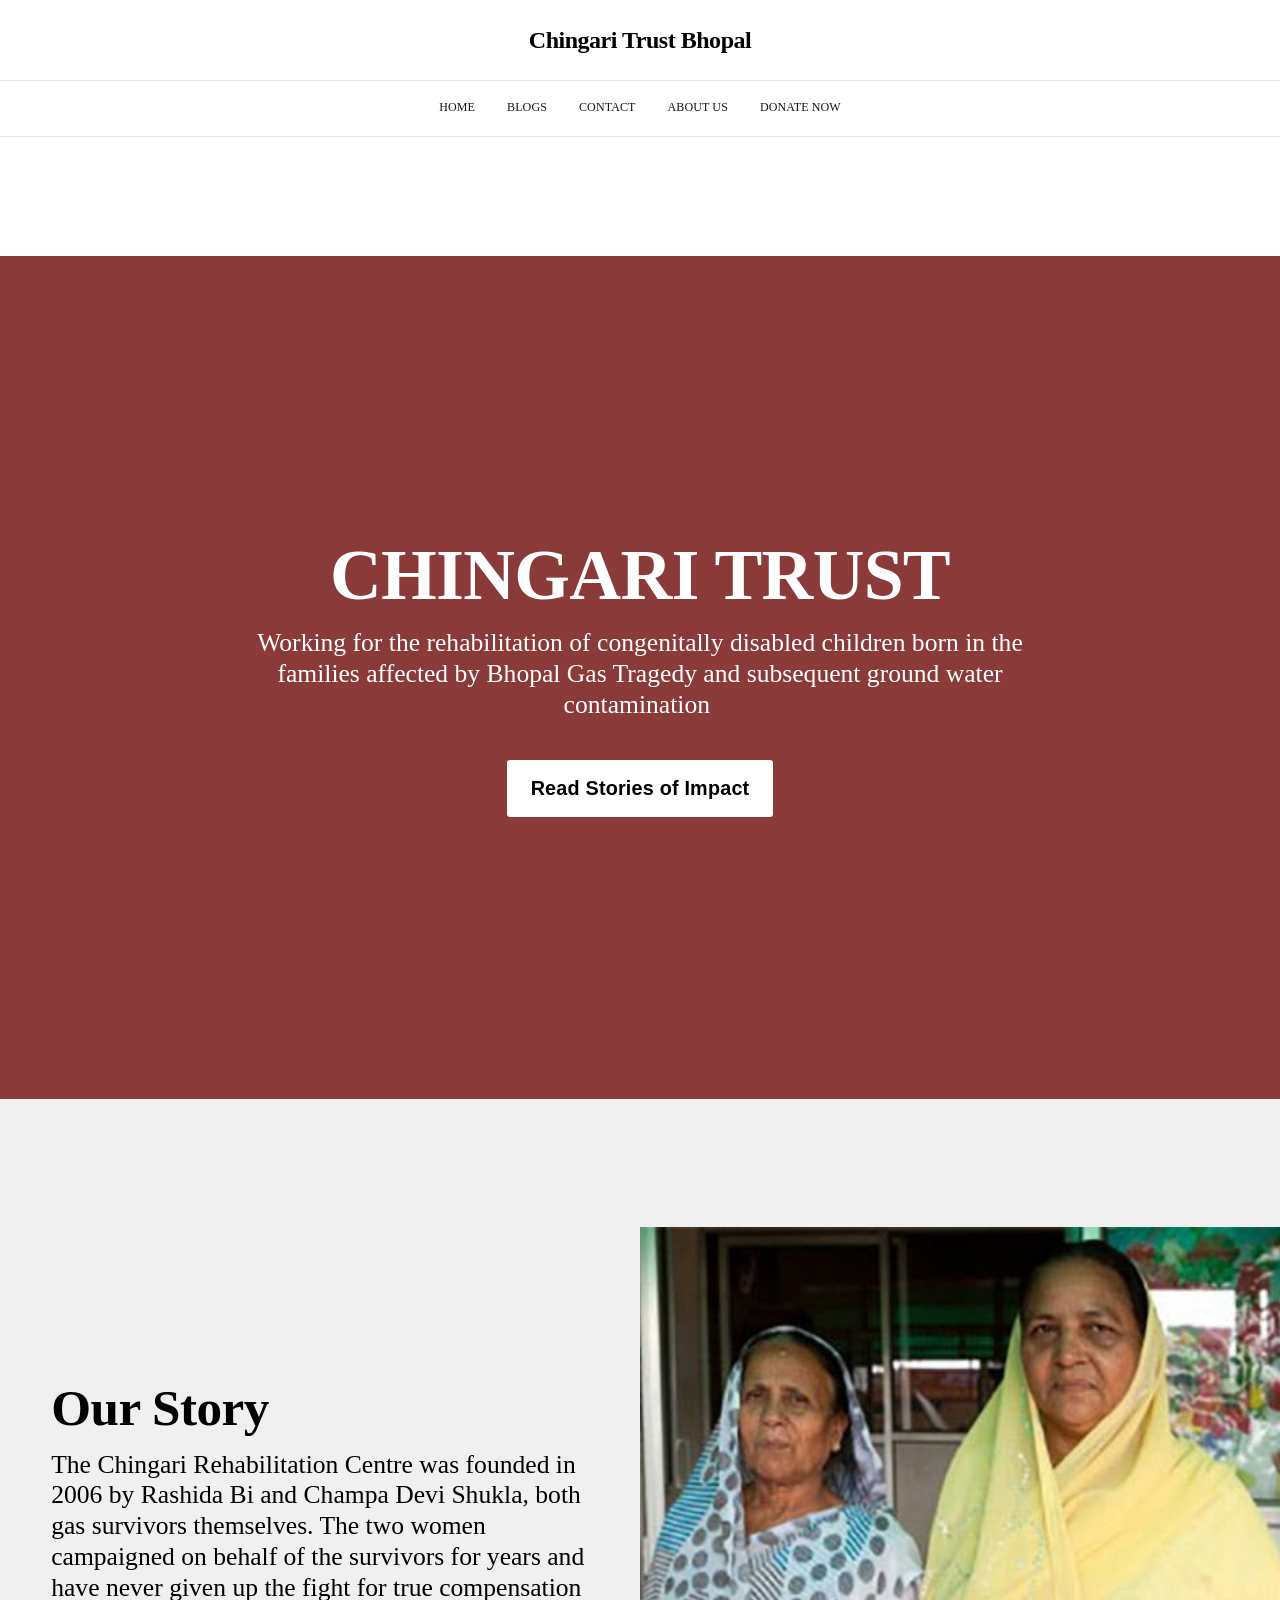
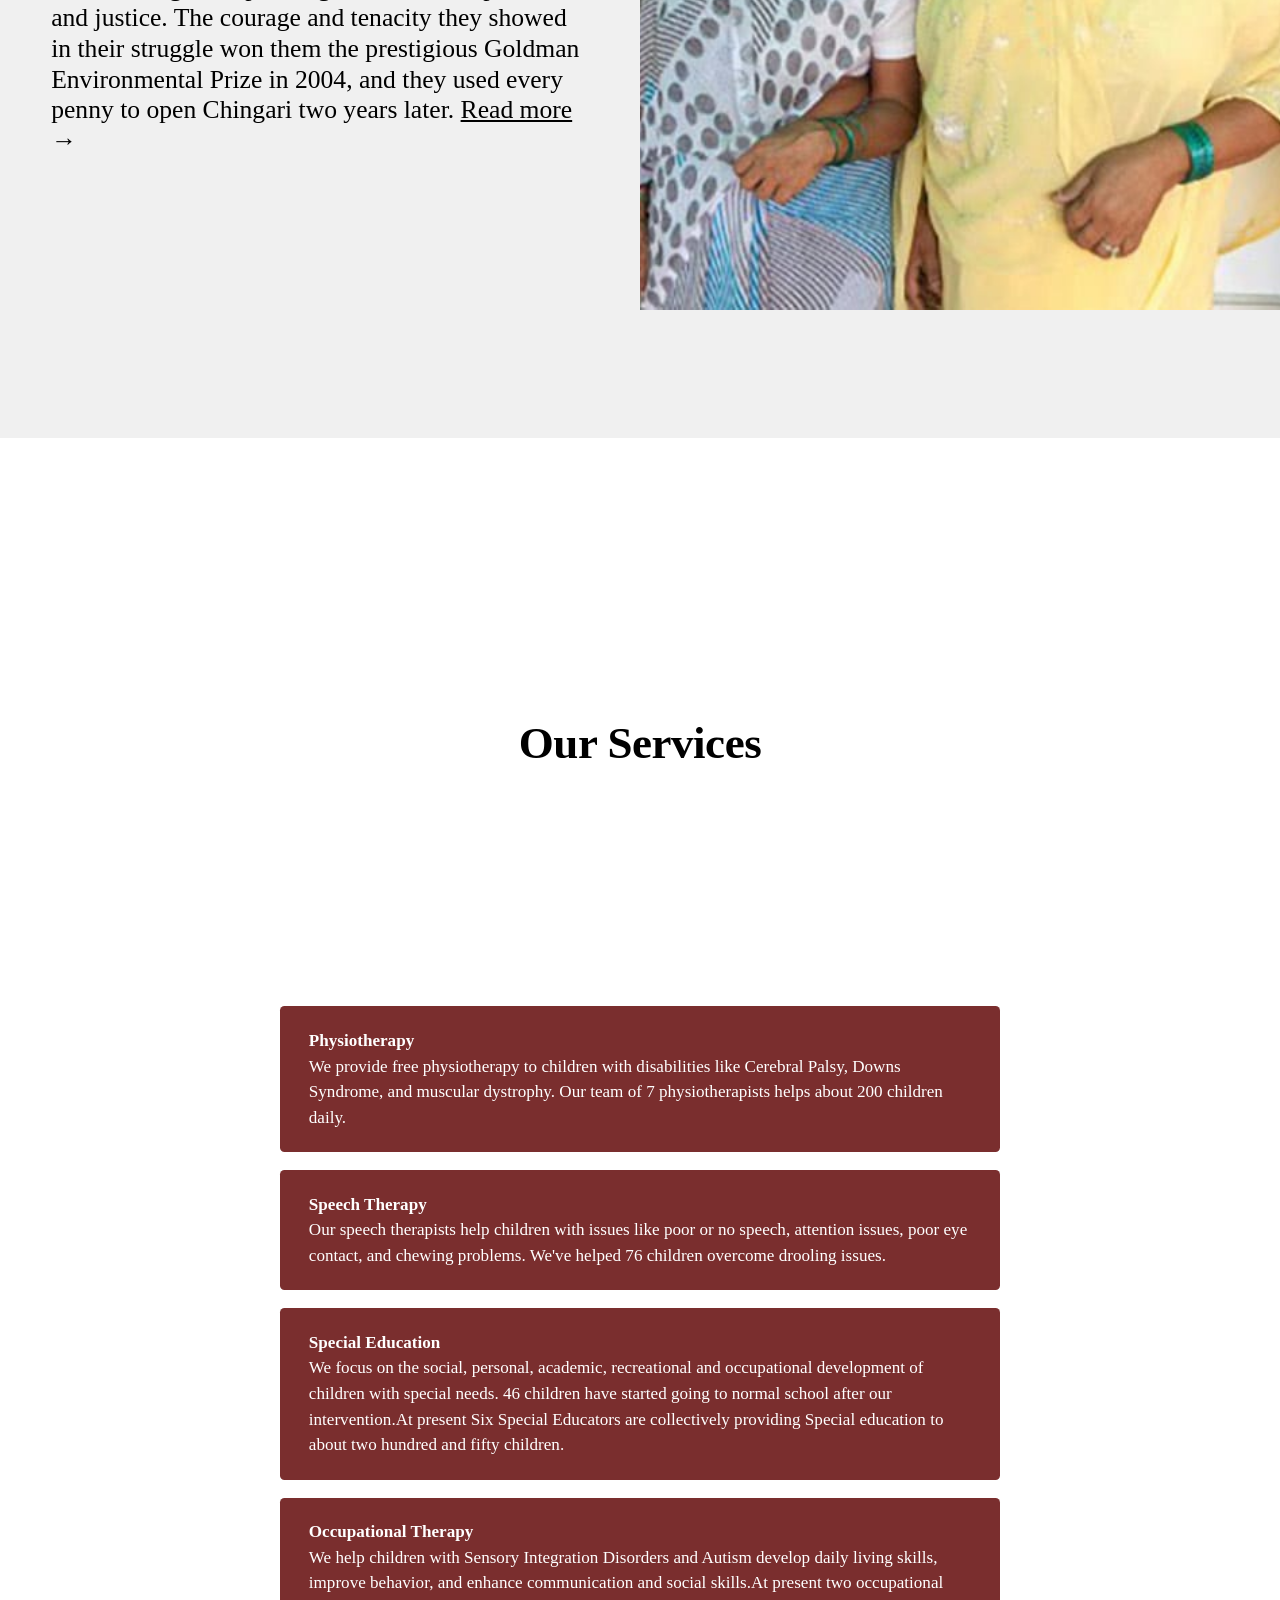
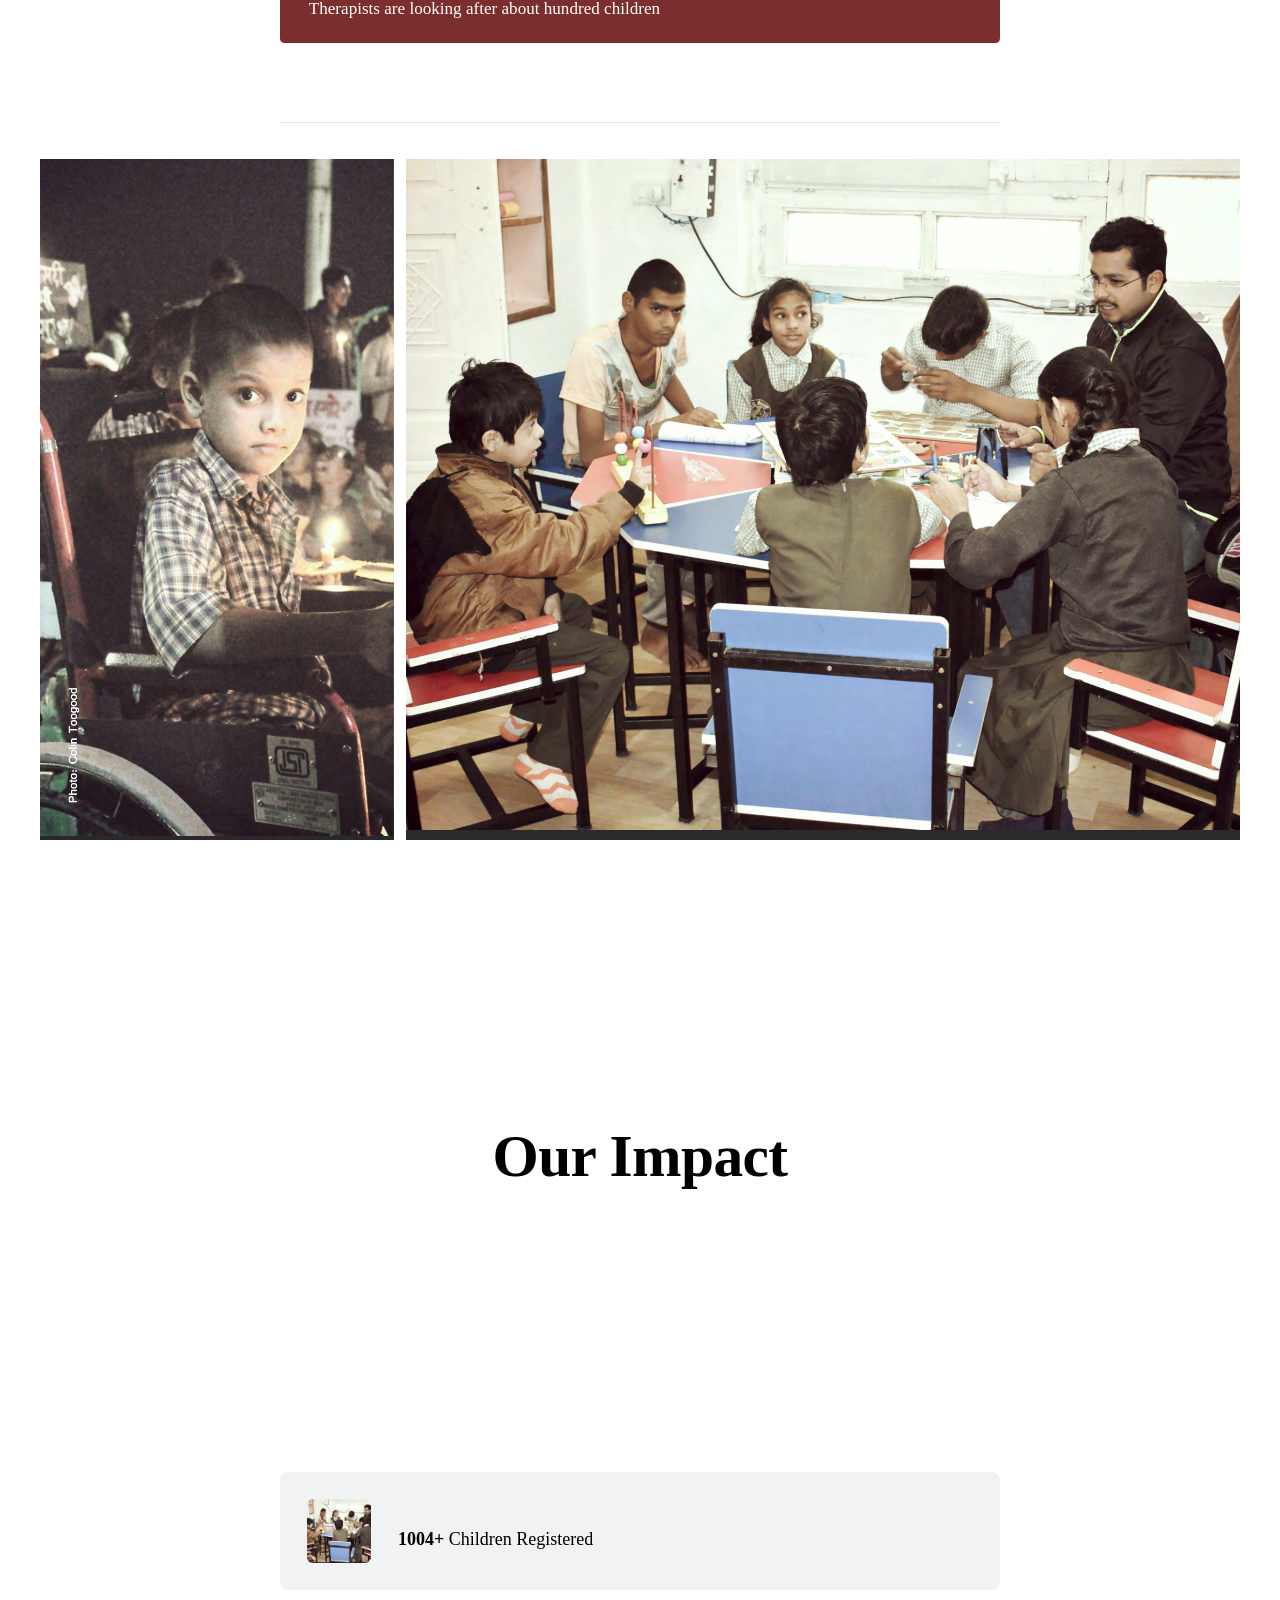
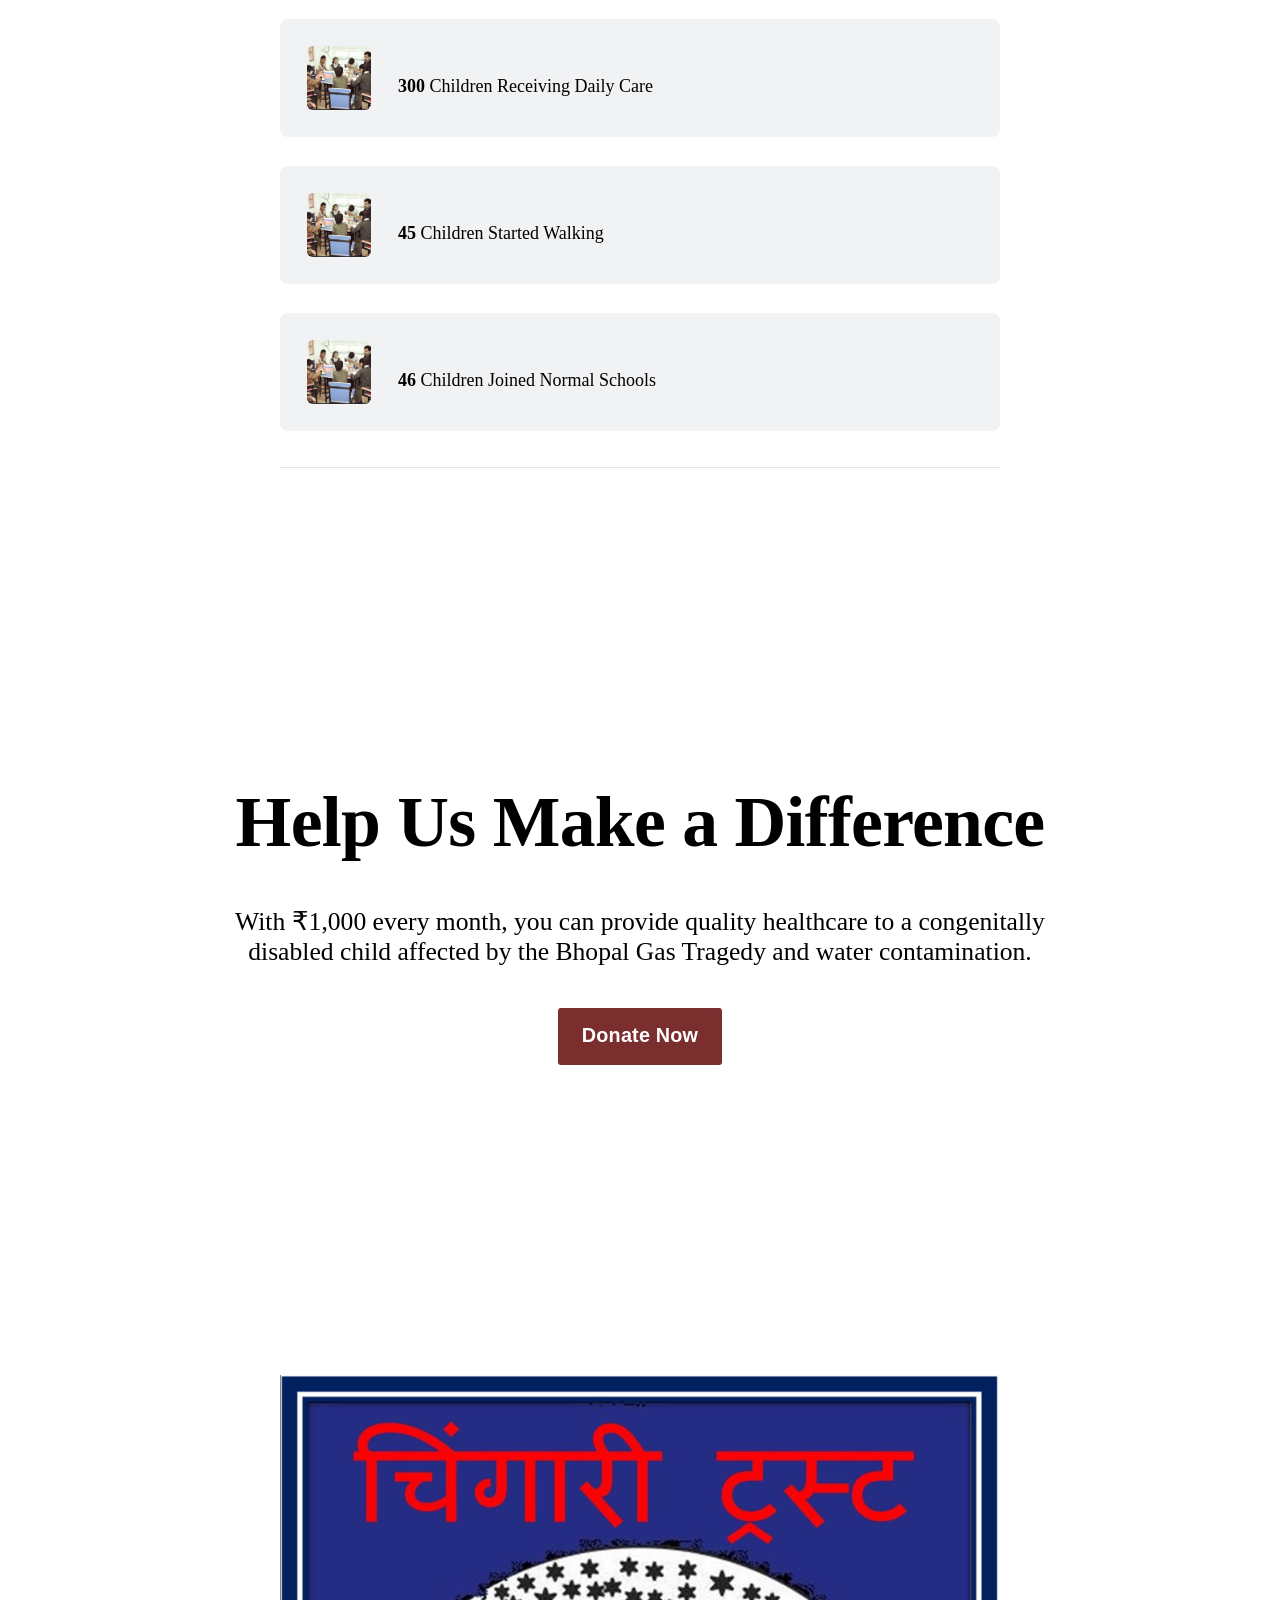
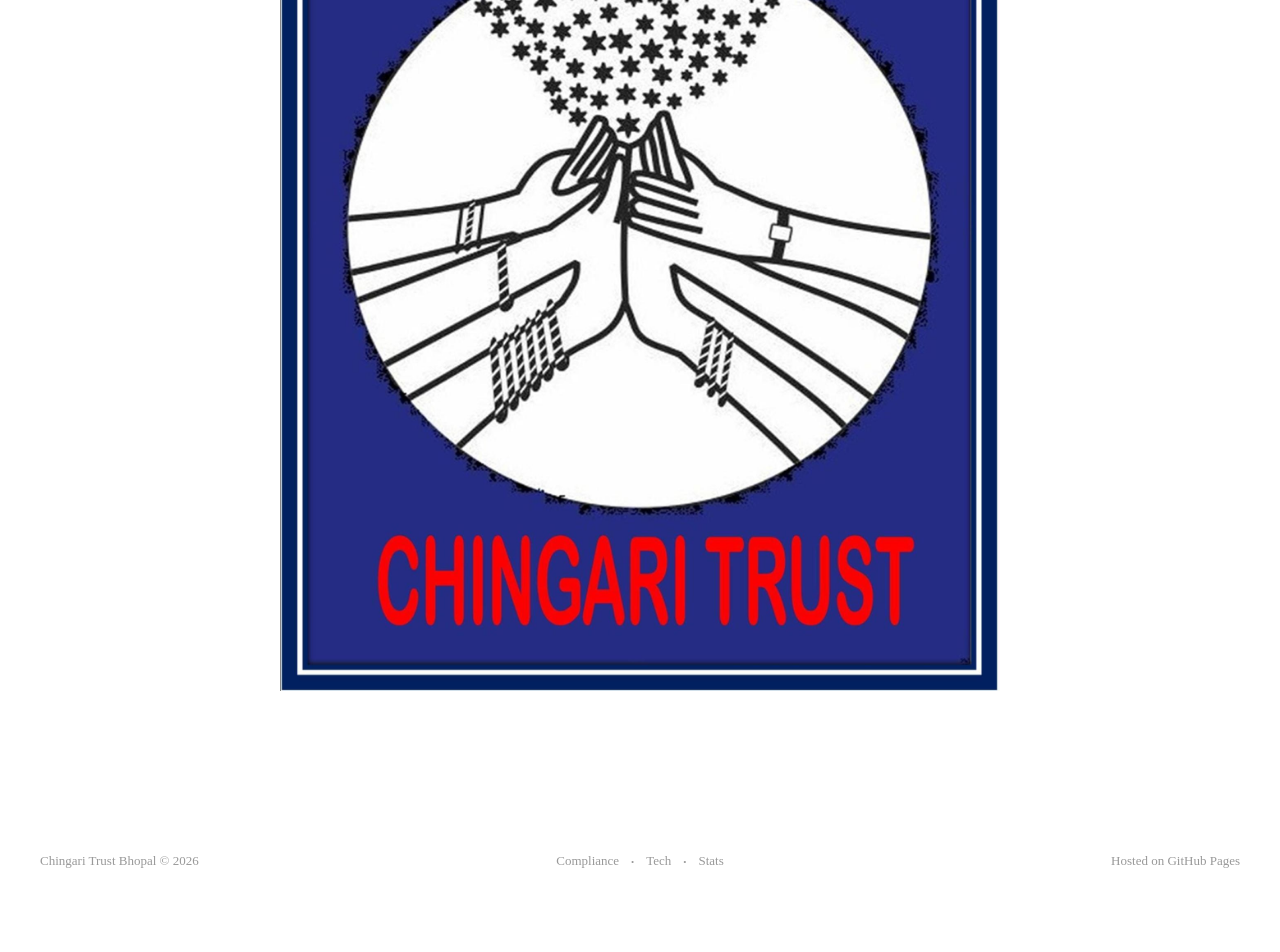
==== commit bee85b00: "*Danamojo Widget* * Added a new page and integrated the Danamojo widget into it." ====
--- a/index.html
+++ b/index.html
@@ -83,6 +83,7 @@
     <li class="nav-blogs"><a href="/tag/blog/">Blogs</a></li>
     <li class="nav-contact"><a href="/contact/">Contact</a></li>
     <li class="nav-about-us"><a href="/about/">About us</a></li>
+    <li class="nav-about-us"><a href="/donate/">Donate now</a></li>
 </ul>
 
             </nav></div>
@@ -220,7 +221,7 @@
                 <div class="kg-header-card-text kg-align-center">
                     <h2 id="help-us-make-a-difference" class="kg-header-card-heading" style="color: #000000;" data-text-color="#000000"><span style="white-space: pre-wrap;">Help Us Make a Difference</span></h2>
                     <p id="with-1000-every-month-you-can-provide-quality-healthcare-to-a-congenitally-disabled-child-affected-by-the-bhopal-gas-tragedy-and-water-contamination" class="kg-header-card-subheading" style="color: #000000;" data-text-color="#000000"><br><span style="white-space: pre-wrap;">With ₹1,000 every month, you can provide quality healthcare to a congenitally disabled child affected by the Bhopal Gas Tragedy and water contamination.</span></p>
-                    <a href="/contact/" class="kg-header-card-button kg-style-accent" style="color: #FFFFFF;" data-button-color="accent" data-button-text-color="#FFFFFF">Donate Now</a>
+                    <a href="/donate/" class="kg-header-card-button kg-style-accent" style="color: #FFFFFF;" data-button-color="accent" data-button-text-color="#FFFFFF">Donate Now</a>
                 </div>
             </div>
         </div><figure class="kg-card kg-image-card"><img src="/assets/images/Logo-for-Tabish.jpg" class="kg-image" alt="" loading="lazy" width="1754" height="2231" sizes="(min-width: 720px) 720px"></figure>
